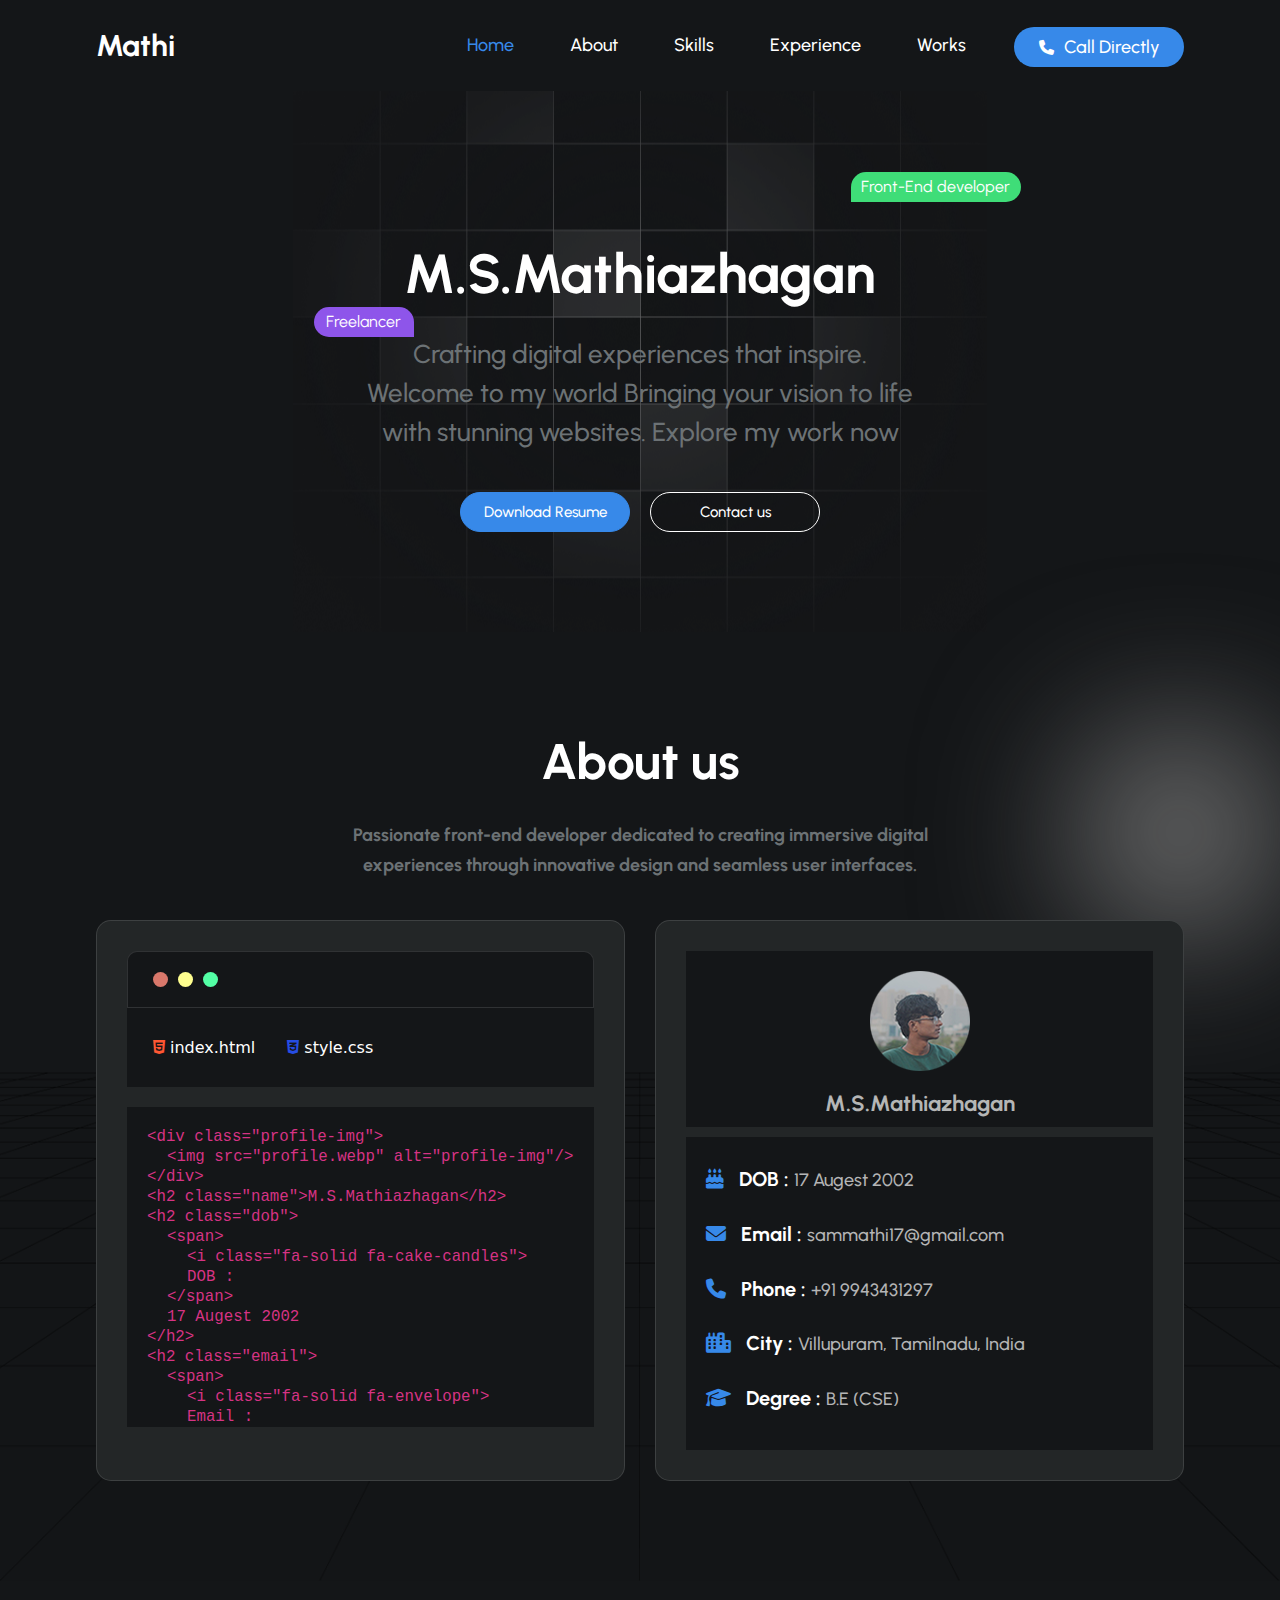
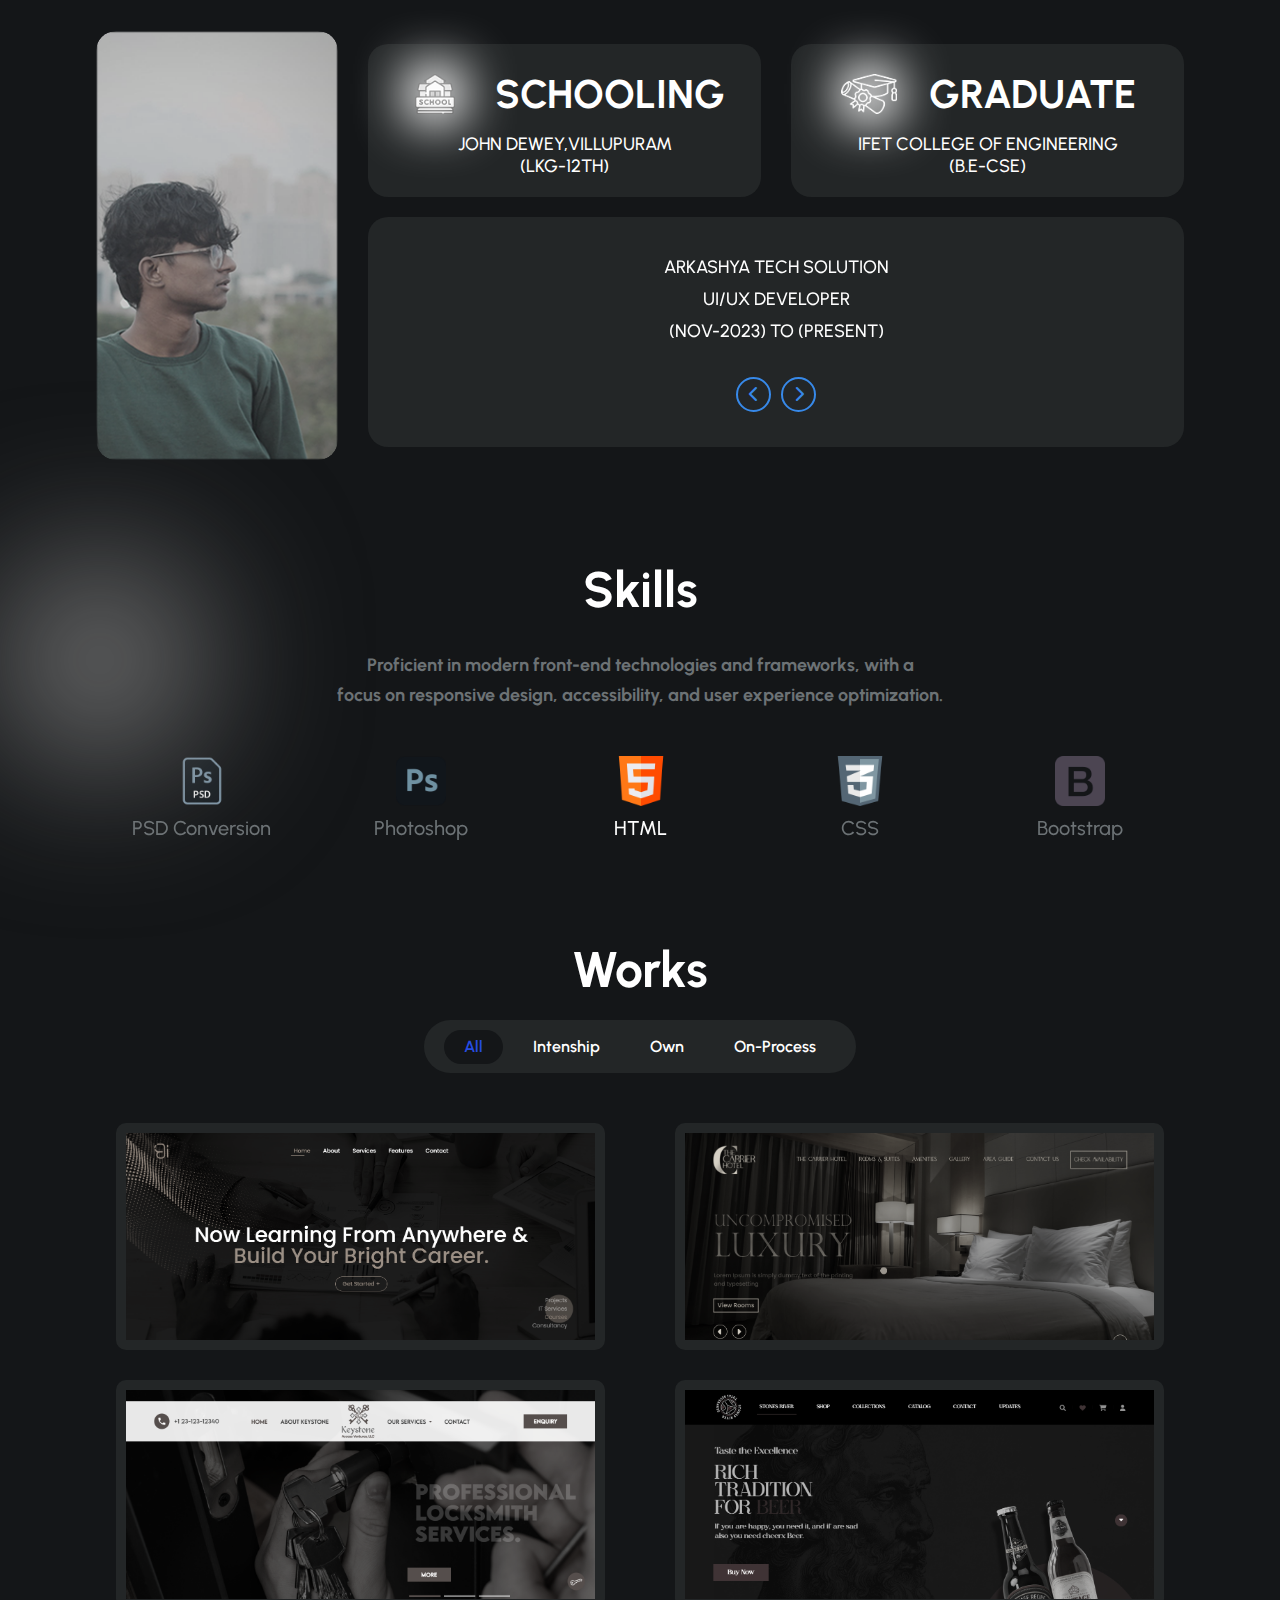
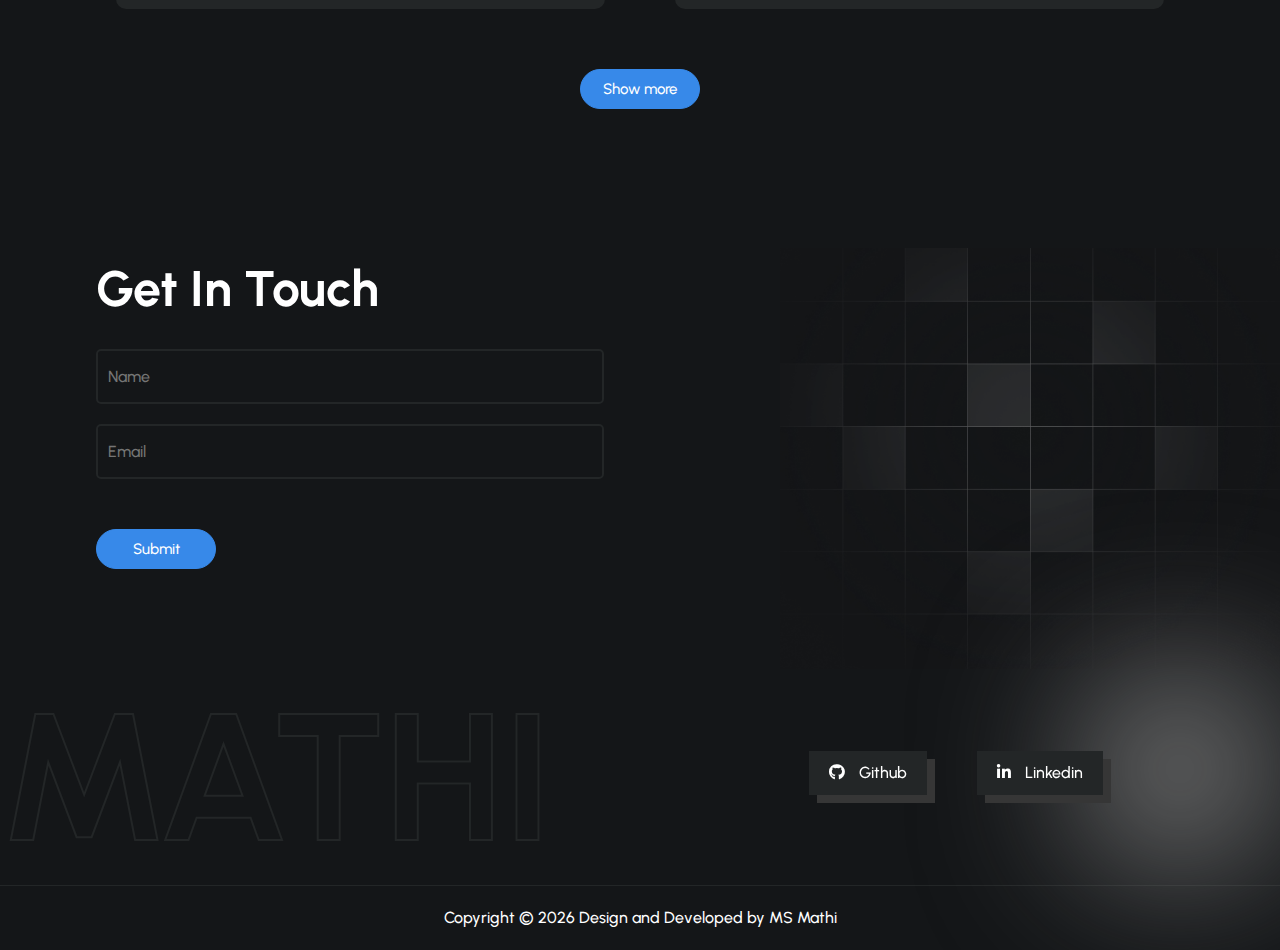
==== index.html @ c1e60511 "updated resume" ====
<!DOCTYPE html>
<html lang="en">
<head>
    <meta charset="UTF-8">
    <meta name="viewport" content="width=device-width, initial-scale=1.0">
    <title>MS Mathi</title>
    <!-- css  -->
    <link rel="stylesheet" href="Assests/style.css">
    <!-- bootstrap  -->
    <link rel="stylesheet" href="Assests/bootstrap-M/css/bootstrap.min.css">
    <!-- --Owl  -->
    <link rel="stylesheet" href="Assests/OwlCarousel-M/dist/css/owl.carousel.min.css">
    <link rel="stylesheet" href="Assests/OwlCarousel-M/dist/css/owl.theme.default.min.css">
    <!-- -- Fontawesome  -->
    <link rel="stylesheet" href="Assests/fontawesome-M/css/all.min.css">
    <!-- --Aos  -->
    <link rel="stylesheet" href="Assests/aos-M/dist/aos.css">
    <!-- -- Faviicon --  -->
    <link rel="apple-touch-icon" sizes="57x57" href="Assests/Icons-M/apple-icon-57x57.png">
    <link rel="apple-touch-icon" sizes="60x60" href="Assests/Icons-M/apple-icon-60x60.png">
    <link rel="apple-touch-icon" sizes="72x72" href="Assests/Icons-M/apple-icon-72x72.png">
    <link rel="apple-touch-icon" sizes="76x76" href="Assests/Icons-M/apple-icon-76x76.png">
    <link rel="apple-touch-icon" sizes="114x114" href="Assests/Icons-M/apple-icon-114x114.png">
    <link rel="apple-touch-icon" sizes="120x120" href="Assests/Icons-M/apple-icon-120x120.png">
    <link rel="apple-touch-icon" sizes="144x144" href="Assests/Icons-M/apple-icon-144x144.png">
    <link rel="apple-touch-icon" sizes="152x152" href="Assests/Icons-M/apple-icon-152x152.png">
    <link rel="apple-touch-icon" sizes="180x180" href="Assests/Icons-M/apple-icon-180x180.png">
    <link rel="icon" type="image/png" sizes="192x192"  href="Assests/Icons-M/android-icon-192x192.png">
    <link rel="icon" type="image/png" sizes="32x32" href="Assests/Icons-M/favicon-32x32.png">
    <link rel="icon" type="image/png" sizes="96x96" href="Assests/Icons-M/favicon-96x96.png">
    <link rel="icon" type="image/png" sizes="16x16" href="Assests/Icons-M/favicon-16x16.png">
    <link rel="manifest" href="Assests/Icons-M/manifest.json">
    <meta name="msapplication-TileColor" content="#ffffff">
    <meta name="msapplication-TileImage" content="Assests/Icons-M/ms-icon-144x144.png">
    <meta name="theme-color" content="#ffffff"> 
</head>
<body>
    <div id="preloader">
        <img src="Assests/Images-M/preloader.png" alt="">
    </div>

    <header>
        <nav class="navbar navbar-expand-lg bg-body-tertiary">
            <div class="container-fluid">
              <a class="navbar-brand" href="index.html" title="logo">
                Mathi
              </a>
              <button class="navbar-toggler" type="button" data-bs-toggle="collapse" data-bs-target="#navbarSupportedContent" aria-controls="navbarSupportedContent" aria-expanded="false" aria-label="Toggle navigation">
                <span class="navbar-toggler-icon">
                    <i class="fa-solid fa-bars-staggered"></i>
                </span>
              </button>
              <div class="collapse navbar-collapse" id="navbarSupportedContent">
                <ul class="navbar-nav ">
                  <li class="nav-item">
                    <a class="nav-link act active" href="#" title="Home">Home</a>
                  </li>
                  <li class="nav-item">
                    <a class="nav-link act" href="#coding" title="About">About</a>
                  </li>
                  <li class="nav-item">
                    <a class="nav-link act" href="#skills" title="Skills">Skills</a>
                  </li>
                  <li class="nav-item">
                    <a class="nav-link act" href="#experience" title="Experience">Experience</a>
                  </li>
                  <li class="nav-item">
                    <a class="nav-link act" href="#project" title="Projects">Works</a>
                  </li>
                  <li class="nav-item contact">
                    <a class="nav-link" href="tel:+91 9943431297" title="contact"><i class="fa-solid fa-phone"></i>Call Directly</a>
                  </li>
                </ul>
              </div>
            </div>
          </nav>
    </header>

    <main>
        <section id="hero">
            <div class="hero-content">
                <div class="float-one">
                    <p>Freelancer</p>
                </div>
                <div class="float-two" >
                    <p>Front-End developer</p>
                </div>
                <h2 >
                    M.S.Mathiazhagan
                    
                </h2>
                <p class="heropara">
                    Crafting digital experiences that inspire. <br>
                    Welcome to my world 
                    Bringing your vision to life <br> with stunning websites. Explore my work now
                </p>
                <div class="button">
                    <a href="Assests/pdf/M.S.Mathiazhagan.pdf" title="resume" class="hero-one">
                        <span>Download Resume</span>
                    </a>
                    <a href="mailto:sammathi17@gmail.com" title="Contact" class="hero-two">
                        <span>Contact us</span>
                    </a>
                </div>
            </div>
        </section>

        <section id="coding">
            <div class="blur"></div>
            <div class="coding-back">
                <img src="Assests/Images-M/as-back.png" alt="background">
            </div>
            <div class="coding-content">
                    <h2>
                        About us
                    </h2>
                    <p>
                        Passionate front-end developer dedicated to creating immersive digital <br>
                        experiences through innovative design and seamless user interfaces.
                    </p>
                    <div class="coding-boxes-one row ">
                        <div class="coding-left col"  
                         >
                            <div class="bb-1">
                                <div class="bb-box bb-red"></div>
                                <div class="bb-box bb-yellow"></div>
                                <div class="bb-box bb-green"></div>
                            </div>
                            <div class="bb-2">
                                <div class="nav nav-tabs" id="nav-tab" role="tablist">
                                    <a href="javascript:void(0)" class="nav-link active" id="nav-home-tab" data-bs-toggle="tab" data-bs-target="#nav-home" type="button" role="tab" aria-controls="nav-home" aria-selected="true" title="index"><i class="fa-brands fa-html5"></i>index.html</a>
                                    <a href="javascript:void(0)" class="nav-link" id="nav-profile-tab" data-bs-toggle="tab" data-bs-target="#nav-profile" type="button" role="tab" aria-controls="nav-profile" aria-selected="false"><i class="fa-brands fa-css3-alt" title="style"></i>style.css</a>
                                </div>
                            </div>
                            <div class="tab-content" id="nav-tabContent">
                                <div class="tab-pane fade show active" id="nav-home" role="tabpanel" aria-labelledby="nav-home-tab" tabindex="0">
                                    <p>
                                        <code>&ltdiv class="profile-img"&gt</code>
                                        <code> &ltimg src="profile.webp" alt="profile-img"/&gt</code>
                                        <code>&lt/div&gt</code>
                                        <code>&lth2 class="name"&gtM.S.Mathiazhagan&lt/h2&gt</code>   
                                        <code>&lth2 class="dob"&gt</code>
                                        <code>&ltspan&gt</code> 
                                        <code>&lti class="fa-solid fa-cake-candles"&gt </code>
                                        <code>DOB :</code>
                                        <code>&lt/span&gt</code>
                                        <code>17 Augest 2002</code>   
                                        <code>&lt/h2&gt</code>   
                                        <code>&lth2 class="email"&gt</code>
                                        <code>&ltspan&gt</code> 
                                        <code>&lti class="fa-solid fa-envelope"&gt </code>
                                        <code>Email :</code>
                                        <code>&lt/span&gt</code>
                                        <code>&lta href="mailto:sammathi17@gmail.com"&gt</code>
                                        <code>sammathi17@gmail.com</code>
                                        <code>&lt/a&gt</code>   
                                        <code>&lt/h2&gt</code>
                                        <code>&lth2 class="phone"&gt</code>
                                        <code>&ltspan&gt</code> 
                                        <code>&lti class="fa-solid fa-phone"&gt </code>
                                        <code>Phone :</code>
                                        <code>&lt/span&gt</code>
                                        <code>&lta href="tel:+91 9943431297"&gt</code>
                                        <code>+91 9943431297</code>
                                        <code>&lt/a&gt</code>   
                                        <code>&lt/h2&gt</code>
                                        <code>&lth2 class="city"&gt</code>
                                        <code>&ltspan&gt</code> 
                                        <code>&lti class="fa-solid fa-city"&gt </code>
                                        <code>City :</code>
                                        <code>&lt/span&gt</code>
                                        <code>Villupuram, Tamilnadu, India</code>   
                                        <code>&lt/h2&gt</code> 
                                         <code>&lth2 class="degree"&gt</code>
                                        <code>&ltspan&gt</code> 
                                        <code>&lti class="fa-solid fa-graduation-cap"&gt </code>
                                        <code>Degree :</code>
                                        <code>&lt/span&gt</code>
                                        <code>B.E (CSE)</code>   
                                        <code>&lt/h2&gt</code> 
                                    </p>
                                </div>
                                <div class="tab-pane fade" id="nav-profile" role="tabpanel" aria-labelledby="nav-profile-tab" tabindex="0">
                                    <code>.profile-img{ </code>
                                    <code>background-color: #141618; </code>
                                    <code>padding: 20px 0px;</code>
                                    <code>}</code>
                                    <code>.name{</code>
                                    <code>background-color: #141618;</code>
                                    <code>font-size: 22px;</code>
                                    <code>padding: 10px 0px;</code>
                                    <code>}</code>
                                    <code>.dob{</code>
                                    <code>background-color: #141618;</code>
                                    <code>font-size: 18px;</code>
                                    <code>padding: 10px 0px;</code>
                                    <code>text-align: left;</code>
                                    <code>font-family:u-medium;</code>
                                    <code>}</code>
                                    <code>.email{</code>
                                    <code>background-color: #141618;</code>
                                    <code>font-size: 18px;</code>
                                    <code>padding: 10px 0px;</code>
                                    <code>text-align: left;</code>
                                    <code>font-family:u-medium;</code>
                                    <code>}</code>
                                    <code>.phone{</code>
                                    <code>background-color: #141618;</code>
                                    <code>font-size: 18px;</code>
                                    <code>padding: 10px 0px;</code>
                                    <code>text-align: left;</code>
                                    <code>font-family:u-medium;</code>
                                    <code>}</code>
                                    <code>.city{</code>
                                    <code>background-color: #141618;</code>
                                    <code>font-size: 18px;</code>
                                    <code>padding: 10px 0px;</code>
                                    <code>text-align: left;</code>
                                    <code>font-family:u-medium;</code>
                                    <code>}</code>
                                    <code>.degree{</code>
                                    <code>background-color: #141618;</code>
                                    <code>font-size: 18px;</code>
                                    <code>padding: 10px 0px;</code>
                                    <code>text-align: left;</code>
                                    <code>font-family:u-medium;</code>
                                    <code>}</code>
                                    <code>h2{</code>
                                    <code>margin-bottom: 10px;</code>
                                    <code>color: #ffffffaf;</code>
                                    <code>}</code>
                                    <code>a{</code>
                                    <code>text-decoration: none;</code>
                                    <code>color: #ffffffaf;</code>
                                    <code>}</code>
                                    <code>h2 span{</code>
                                    <code>padding-left: 20px;</code>
                                    <code>padding-right: 5px;</code>
                                    <code>font-size: 20px;</code>
                                    <code>font-family: 'U-bold';</code>
                                    <code>color: #ffffff;</code>
                                    <code>}</code>
                                    <code>h2 span i{</code>
                                    <code>color:#3789e9;</code>
                                    <code>padding-right:10px;</code>
                                    <code>}</code>
                                </div>
                              </div>
                        </div>
                        <div class="coding-right col">
                            <div class="profile-img">
                                <img src="Assests/Images-M/profile.png" alt="profile">
                            </div>
                            <h2 class="name">M.S.Mathiazhagan</h2>
                            <div class="details">
                                <h2 class="dob"><span><i class="fa-solid fa-cake-candles"></i> DOB <span class="semi" style="padding: 0px;">:</span></span>17 Augest 2002</h2>
                                <h2 class="email"><span> <i class="fa-solid fa-envelope"></i> Email <span class="semi" style="padding: 0px;">:</span></span><a href="mailto:sammathi17@gmail.com" title="mail">sammathi17@gmail.com</a></h2>
                                <h2 class="phone"><span><i class="fa-solid fa-phone"></i> Phone <span class="semi" style="padding: 0px;">:</span></span><a href="tel:+91 9943431297" title="phone">+91 9943431297</a></h2>
                                <h2 class="city"><span> <i class="fa-solid fa-city"></i>  City <span class="semi" style="padding: 0px;">:</span></span>Villupuram, Tamilnadu, India</h2>
                                <h2 class="degree"><span> <i class="fa-solid fa-graduation-cap"></i> Degree <span class="semi" style="padding: 0px;">:</span></span>B.E (CSE)</h2>
                            </div>                            
                        </div>
                    </div>
            </div>
        </section>
        
        <section id="experience">
            <div class="experience-content">
                <div class="boxesone " style="gap: 30px;display: flex;align-items: center;">
                    <div class="boxone ">
                        <div class="boxone-img">
                            <img src="Assests/Images-M/back-profile.png" alt="profile">
                        </div>
                    </div>
                    <div class="boxtwo col-9">
                        <div class="row gx-0 " style="gap: 30px;">
                            <div class="col boxtwo-one">
                                <div class="title">
                                    <div class="title-img">
                                        <img src="Assests/Images-M/school.png" alt="school">
                                        <div class="back"></div>
                                    </div>
                                    <p>Schooling</p>
                                </div>
                                <h2>John Dewey,Villupuram <br>(LKG-12th)</h2>
                            </div>
                            <div class="col boxtwo-one">
                                <div class="title">
                                    <div class="title-img">
                                        <img src="Assests/Images-M/graduate.png" alt="graduate">
                                        <div class="back"></div>
                                    </div>
                                    <p>Graduate</p>
                                </div>
                                <h2>IFET College of Engineering<br>(B.E-CSE)</h2>
                            </div>
                        </div>
                        <div class="experienceone">
                            <div class="owl-carousel owl-theme owl-experience">
                                <div class="item">
                                    <h4 >Arkashya Tech Solution</h4>
                                    <h5>UI/UX Developer</h5>
                                    <h6>(Nov-2023) to (Present)</h6>
                                </div>
                                <div class="item">
                                    <h4 >Cloud Logic,Puducherry</h4>
                                    <h5>Trainee</h5>
                                    <h6>(July-2023) to (September-2023)</h6>
                                </div>
                            </div>
                        </div>
                    </div>
                </div>
            </div>
        </section>

        <section id="skills">
            <div class="blur"></div>
            <div class="skills-content">
                <h2>Skills</h2>
                <p>
                    Proficient in modern front-end technologies and frameworks, with a <br>
                    focus on responsive design, accessibility, and user experience optimization.
                </p>
                <div class="owl-carousel owl-theme skill-owl">
                    <div class="item">
                        <div class="item-box">
                            <div class="skill-img">
                                <img src="Assests/Images-M/skill-1.png" alt="skill">
                            </div>
                            <h3>HTML</h3>
                        </div>
                    </div> 
                    <div class="item">
                        <div class="item-box">
                            <div class="skill-img">
                                <img src="Assests/Images-M/skill-2.png" alt="skill">
                            </div>
                            <h3>CSS</h3>
                        </div>
                    </div> 
                    <div class="item">
                        <div class="item-box">
                            <div class="skill-img">
                                <img src="Assests/Images-M/skill-3.png" alt="skill">
                            </div>
                            <h3>Bootstrap</h3>
                        </div>
                    </div> 
                    <div class="item">
                        <div class="item-box">
                            <div class="skill-img">
                                <img src="Assests/Images-M/skill-4.png" alt="skill">
                            </div>
                            <h3>Javascript</h3>
                        </div>
                    </div> 
                    <div class="item">
                        <div class="item-box">
                            <div class="skill-img react">
                                <img src="Assests/Images-M/skill-5.png" alt="skill">
                            </div>
                            <h3>React</h3>
                        </div>
                    </div>
                    <div class="item">
                        <div class="item-box">
                            <div class="skill-img">
                                <img src="Assests/Images-M/skill-6.png" alt="skill">
                            </div>
                            <h3>Responsive design</h3>
                        </div>
                    </div>
                    <div class="item">
                        <div class="item-box">
                            <div class="skill-img">
                                <img src="Assests/Images-M/skill-7.png" alt="skill">
                            </div>
                            <h3>PSD Conversion</h3>
                        </div>
                    </div>
                    <div class="item">
                        <div class="item-box">
                            <div class="skill-img">
                                <img src="Assests/Images-M/skill-8.png" alt="skill">
                            </div>
                            <h3>Photoshop</h3>
                        </div>
                    </div>
                </div>
            </div>
        </section>

        <section id="project">
            <div class="project-content">
                <h2>Works</h2>
                <ul class="nav nav-tabs" id="myTab" role="tablist">
                    <li class="nav-item" role="presentation">
                      <button class="nav-link active" id="all-tab" data-bs-toggle="tab" data-bs-target="#all-tab-pane" type="button" role="tab" aria-controls="all-tab-pane" aria-selected="true">all</button>
                    </li>
                    <li class="nav-item" role="presentation">
                      <button class="nav-link" id="intenship-tab" data-bs-toggle="tab" data-bs-target="#intenship-tab-pane" type="button" role="tab" aria-controls="intenship-tab-pane" aria-selected="false">intenship</button>
                    </li>
                    <li class="nav-item" role="presentation">
                      <button class="nav-link" id="own-tab" data-bs-toggle="tab" data-bs-target="#own-tab-pane" type="button" role="tab" aria-controls="own-tab-pane" aria-selected="false">Own</button>
                    </li>
                    <li class="nav-item" role="presentation">
                      <button class="nav-link" id="process-tab" data-bs-toggle="tab" data-bs-target="#process-tab-pane" type="button" role="tab" aria-controls="process-tab-pane" aria-selected="false">On-process</button>
                    </li>
                  </ul>
                  <div class="tab-content" id="myTabContent">
                    <div class="tab-pane fade show active" id="all-tab-pane" role="tabpanel" aria-labelledby="all-tab" tabindex="0">
                        <div class="boxes">
                            
                            <div class="box">
                                <div class="box-img">
                                    <img src="Assests/Images-M/work-3.png" alt="work">
                                </div>
                                <div class="link">
                                    <a href="javascript:void" title="link">
                                        <i class="fa-solid fa-link"></i>
                                    </a>
                                    <a href="javascript:void" title="plus">
                                        <i class="fa-solid fa-plus"></i>
                                    </a>
                                    
                                </div>
                            </div>
                            <div class="box">
                                <div class="box-img">
                                    <img src="Assests/Images-M/work-12.png" alt="work">
                                </div>
                                <div class="link">
                                    <a href="javascript:void" title="link">
                                        <i class="fa-solid fa-link"></i>
                                    </a>
                                    <a href="javascript:void" title="plus">
                                        <i class="fa-solid fa-plus"></i>
                                    </a>
                                    
                                </div>
                            </div>
                            <div class="box">
                                <div class="box-img">
                                    <img src="Assests/Images-M/work-13.png" alt="work">
                                </div>
                                <div class="link">
                                    <a href="javascript:void" title="link">
                                        <i class="fa-solid fa-link"></i>
                                    </a>
                                    <a href="javascript:void" title="plus">
                                        <i class="fa-solid fa-plus"></i>
                                    </a>
                                    
                                </div>
                            </div>
                            <div class="box">
                                <div class="box-img">
                                    <img src="Assests/Images-M/work-14.png" alt="work">
                                </div>
                                <div class="link">
                                    <a href="javascript:void" title="link">
                                        <i class="fa-solid fa-link"></i>
                                    </a>
                                    <a href="javascript:void" title="plus">
                                        <i class="fa-solid fa-plus"></i>
                                    </a>
                                    
                                </div>
                            </div>
                           
                            
                            
                        </div>
                        <span id="dots"></span><span id="more">
                        <div class="boxes">
                            <div class="box">
                                <div class="box-img">
                                    <img src="Assests/Images-M/work-15.png" alt="work">
                                </div>
                                <div class="link">
                                    <a href="javascript:void" title="link">
                                        <i class="fa-solid fa-link"></i>
                                    </a>
                                    <a href="javascript:void" title="plus">
                                        <i class="fa-solid fa-plus"></i>
                                    </a>
                                    
                                </div>
                            </div>
                            <div class="box">
                                <div class="box-img">
                                    <img src="Assests/Images-M/work-16.png" alt="work">
                                </div>
                                <div class="link">
                                    <a href="javascript:void" title="link">
                                        <i class="fa-solid fa-link"></i>
                                    </a>
                                    <a href="javascript:void" title="plus">
                                        <i class="fa-solid fa-plus"></i>
                                    </a>
                                    
                                </div>
                            </div>
                            <div class="box">
                                <div class="box-img">
                                    <img src="Assests/Images-M/work-18.png" alt="work">
                                </div>
                                <div class="link">
                                    <a href="javascript:void" title="link">
                                        <i class="fa-solid fa-link"></i>
                                    </a>
                                    <a href="javascript:void" title="plus">
                                        <i class="fa-solid fa-plus"></i>
                                    </a>
                                    
                                </div>
                            </div>
                            <div class="box">
                                <div class="box-img">
                                    <img src="Assests/Images-M/work-19.png" alt="work">
                                </div>
                                <div class="link">
                                    <a href="javascript:void" title="link">
                                        <i class="fa-solid fa-link"></i>
                                    </a>
                                    <a href="javascript:void" title="plus">
                                        <i class="fa-solid fa-plus"></i>
                                    </a>
                                    
                                </div>
                            </div>
                            <div class="box">
                                <div class="box-img">
                                    <img src="Assests/Images-M/work-20.png" alt="work">
                                </div>
                                <div class="link">
                                    <a href="javascript:void" title="link">
                                        <i class="fa-solid fa-link"></i>
                                    </a>
                                    <a href="javascript:void" title="plus">
                                        <i class="fa-solid fa-plus"></i>
                                    </a>
                                    
                                </div>
                            </div>
                            <div class="box">
                                <div class="box-img">
                                    <img src="Assests/Images-M/work-4.png" alt="work">
                                </div>
                                <div class="link">
                                    <a href="javascript:void" title="link">
                                        <i class="fa-solid fa-link"></i>
                                    </a>
                                    <a href="javascript:void" title="plus">
                                        <i class="fa-solid fa-plus"></i>
                                    </a>
                                    
                                </div>
                            </div>
                            <div class="box">
                                <div class="box-img">
                                    <img src="Assests/Images-M/work-2.png" alt="work">
                                </div>
                                <div class="link">
                                    <a href="javascript:void" title="link">
                                        <i class="fa-solid fa-link"></i>
                                    </a>
                                    <a href="javascript:void" title="plus">
                                        <i class="fa-solid fa-plus"></i>
                                    </a>
                                    
                                </div>
                                <div class="link">
                                    <a href="javascript:void" title="link">
                                        <i class="fa-solid fa-link"></i>
                                    </a>
                                    <a href="javascript:void" title="plus">
                                        <i class="fa-solid fa-plus"></i>
                                    </a>
                                    
                                </div>
                            </div>
                            <div class="box">
                                <div class="box-img">
                                    <img src="Assests/Images-M/work-23.png" alt="work">
                                </div>
                                <div class="link">
                                    <a href="javascript:void" title="link">
                                        <i class="fa-solid fa-link"></i>
                                    </a>
                                    <a href="javascript:void" title="plus">
                                        <i class="fa-solid fa-plus"></i>
                                    </a>
                                    
                                </div>
                            </div>
                            <div class="box">
                                <div class="box-img">
                                    <img src="Assests/Images-M/work-5.png" alt="work">
                                </div>
                                <div class="link">
                                    <a href="javascript:void" title="link">
                                        <i class="fa-solid fa-link"></i>
                                    </a>
                                    <a href="javascript:void" title="plus">
                                        <i class="fa-solid fa-plus"></i>
                                    </a>
                                    
                                </div>
                            </div>
                            <div class="box">
                                <div class="box-img">
                                    <img src="Assests/Images-M/work-7.png" alt="work">
                                </div>
                                <div class="link">
                                    <a href="javascript:void" title="link">
                                        <i class="fa-solid fa-link"></i>
                                    </a>
                                    <a href="javascript:void" title="plus">
                                        <i class="fa-solid fa-plus"></i>
                                    </a>
                                    
                                </div>
                            </div>
                            <div class="box">
                                <div class="box-img">
                                    <img src="Assests/Images-M/work-8.png" alt="work">
                                </div>
                                <div class="link">
                                    <a href="javascript:void" title="link">
                                        <i class="fa-solid fa-link"></i>
                                    </a>
                                    <a href="javascript:void" title="plus">
                                        <i class="fa-solid fa-plus"></i>
                                    </a>
                                    
                                </div>
                            </div>
                            <div class="box">
                                <div class="box-img">
                                    <img src="Assests/Images-M/work-9.png" alt="work">
                                </div>
                                <div class="link">
                                    <a href="javascript:void" title="link">
                                        <i class="fa-solid fa-link"></i>
                                    </a>
                                    <a href="javascript:void" title="plus">
                                        <i class="fa-solid fa-plus"></i>
                                    </a>
                                    
                                </div>
                            </div>
                            <div class="box">
                                <div class="box-img">
                                    <img src="Assests/Images-M/work-10.png" alt="work">
                                </div>
                                <div class="link">
                                    <a href="javascript:void" title="link">
                                        <i class="fa-solid fa-link"></i>
                                    </a>
                                    <a href="javascript:void" title="plus">
                                        <i class="fa-solid fa-plus"></i>
                                    </a>
                                    
                                </div>
                            </div>
                            <div class="box">
                                <div class="box-img">
                                    <img src="Assests/Images-M/work-1.png" alt="work">
                                </div>
                                <div class="link">
                                    <a href="javascript:void" title="link">
                                        <i class="fa-solid fa-link"></i>
                                    </a>
                                    <a href="javascript:void" title="plus">
                                        <i class="fa-solid fa-plus"></i>
                                    </a>
                                    
                                </div>
                            </div>
                            <div class="box">
                                <div class="box-img">
                                    <img src="Assests/Images-M/work-11.png" alt="work">
                                </div>
                                <div class="link">
                                    <a href="javascript:void" title="link">
                                        <i class="fa-solid fa-link"></i>
                                    </a>
                                    <a href="javascript:void" title="plus">
                                        <i class="fa-solid fa-plus"></i>
                                    </a>
                                    
                                </div>
                            </div>
                            <div class="box">
                                <div class="box-img">
                                    <img src="Assests/Images-M/work-6.png" alt="work">
                                </div>
                                <div class="link">
                                    <a href="javascript:void" title="link">
                                        <i class="fa-solid fa-link"></i>
                                    </a>
                                    <a href="javascript:void" title="plus">
                                        <i class="fa-solid fa-plus"></i>
                                    </a>
                                    
                                </div>
                            </div>
                            <div class="box">
                                <div class="box-img">
                                    <img src="Assests/Images-M/work-17.png" alt="work">
                                </div>
                                <div class="link">
                                    <a href="javascript:void" title="link">
                                        <i class="fa-solid fa-link"></i>
                                    </a>
                                    <a href="javascript:void" title="plus">
                                        <i class="fa-solid fa-plus"></i>
                                    </a>
                                    
                                </div>
                            </div>
                            <div class="box">
                                <div class="box-img">
                                    <img src="Assests/Images-M/work-18.png" alt="work">
                                </div>
                                <div class="link">
                                    <a href="javascript:void" title="link">
                                        <i class="fa-solid fa-link"></i>
                                    </a>
                                    <a href="javascript:void" title="plus">
                                        <i class="fa-solid fa-plus"></i>
                                    </a>
                                    
                                </div>
                            </div>
                            <div class="box">
                                <div class="box-img">
                                    <img src="Assests/Images-M/work-19.png" alt="work">
                                </div>
                                <div class="link">
                                    <a href="javascript:void" title="link">
                                        <i class="fa-solid fa-link"></i>
                                    </a>
                                    <a href="javascript:void" title="plus">
                                        <i class="fa-solid fa-plus"></i>
                                    </a>
                                    
                                </div>
                            </div>
                            <div class="box">
                                <div class="box-img">
                                    <img src="Assests/Images-M/work-20.png" alt="work">
                                </div>
                                <div class="link">
                                    <a href="javascript:void" title="link">
                                        <i class="fa-solid fa-link"></i>
                                    </a>
                                    <a href="javascript:void" title="plus">
                                        <i class="fa-solid fa-plus"></i>
                                    </a>
                                    
                                </div>
                            </div>
                            <div class="box">
                                <div class="box-img">
                                    <img src="Assests/Images-M/work-21.png" alt="work">
                                </div>
                                <div class="link">
                                    <a href="javascript:void" title="link">
                                        <i class="fa-solid fa-link"></i>
                                    </a>
                                    <a href="javascript:void" title="plus">
                                        <i class="fa-solid fa-plus"></i>
                                    </a>
                                    
                                </div>
                            </div>
                            <div class="box">
                                <div class="box-img">
                                    <img src="Assests/Images-M/work-22.png" alt="work">
                                </div>
                                <div class="link">
                                    <a href="javascript:void" title="link">
                                        <i class="fa-solid fa-link"></i>
                                    </a>
                                    <a href="javascript:void" title="plus">
                                        <i class="fa-solid fa-plus"></i>
                                    </a>
                                    
                                </div>
                            </div>
                        </div>
                        </span>
                        
                        <a href="javascript:void(0)" title="Show-more" onclick="myFunction()" id="myBtn">
                            <span>Show more</span>
                        </a> 
                    </div>
                    <div class="tab-pane fade" id="intenship-tab-pane" role="tabpanel" aria-labelledby="intenship-tab" tabindex="0">
                        <div class="boxes">
                            
                            <div class="box">
                                <div class="box-img">
                                    <img src="Assests/Images-M/work-7.png" alt="work">
                                </div>
                                <div class="link">
                                    <a href="javascript:void" title="link">
                                        <i class="fa-solid fa-link"></i>
                                    </a>
                                    <a href="javascript:void" title="plus">
                                        <i class="fa-solid fa-plus"></i>
                                    </a>
                                    
                                </div>
                            </div>
                            <div class="box">
                                <div class="box-img">
                                    <img src="Assests/Images-M/work-8.png" alt="work">
                                </div>
                                <div class="link">
                                    <a href="javascript:void" title="link">
                                        <i class="fa-solid fa-link"></i>
                                    </a>
                                    <a href="javascript:void" title="plus">
                                        <i class="fa-solid fa-plus"></i>
                                    </a>
                                    
                                </div>
                            </div>
                            <div class="box">
                                <div class="box-img">
                                    <img src="Assests/Images-M/work-10.png" alt="work">
                                </div>
                                <div class="link">
                                    <a href="javascript:void" title="link">
                                        <i class="fa-solid fa-link"></i>
                                    </a>
                                    <a href="javascript:void" title="plus">
                                        <i class="fa-solid fa-plus"></i>
                                    </a>
                                    
                                </div>
                            </div>          
                            <div class="box">
                                <div class="box-img">
                                    <img src="Assests/Images-M/work-11.png" alt="work">
                                </div>
                                <div class="link">
                                    <a href="javascript:void" title="link">
                                        <i class="fa-solid fa-link"></i>
                                    </a>
                                    <a href="javascript:void" title="plus">
                                        <i class="fa-solid fa-plus"></i>
                                    </a>
                                    
                                </div>
                            </div>
                            <div class="box">
                                <div class="box-img">
                                    <img src="Assests/Images-M/work-12.png" alt="work">
                                </div>
                                <div class="link">
                                    <a href="javascript:void" title="link">
                                        <i class="fa-solid fa-link"></i>
                                    </a>
                                    <a href="javascript:void" title="plus">
                                        <i class="fa-solid fa-plus"></i>
                                    </a>
                                    
                                </div>
                            </div>
                            <div class="box">
                                <div class="box-img">
                                    <img src="Assests/Images-M/work-13.png" alt="work">
                                </div>
                                <div class="link">
                                    <a href="javascript:void" title="link">
                                        <i class="fa-solid fa-link"></i>
                                    </a>
                                    <a href="javascript:void" title="plus">
                                        <i class="fa-solid fa-plus"></i>
                                    </a>
                                    
                                </div>
                            </div>
                            <div class="box">
                                <div class="box-img">
                                    <img src="Assests/Images-M/work-14.png" alt="work">
                                </div>
                                <div class="link">
                                    <a href="javascript:void" title="link">
                                        <i class="fa-solid fa-link"></i>
                                    </a>
                                    <a href="javascript:void" title="plus">
                                        <i class="fa-solid fa-plus"></i>
                                    </a>
                                    
                                </div>
                            </div>
                            <div class="box">
                                <div class="box-img">
                                    <img src="Assests/Images-M/work-15.png" alt="work">
                                </div>
                                <div class="link">
                                    <a href="javascript:void" title="link">
                                        <i class="fa-solid fa-link"></i>
                                    </a>
                                    <a href="javascript:void" title="plus">
                                        <i class="fa-solid fa-plus"></i>
                                    </a>
                                    
                                </div>
                            </div>
                            <div class="box">
                                <div class="box-img">
                                    <img src="Assests/Images-M/work-16.png" alt="work">
                                </div>
                                <div class="link">
                                    <a href="javascript:void" title="link">
                                        <i class="fa-solid fa-link"></i>
                                    </a>
                                    <a href="javascript:void" title="plus">
                                        <i class="fa-solid fa-plus"></i>
                                    </a>
                                    
                                </div>
                            </div>
                            <div class="box">
                                <div class="box-img">
                                    <img src="Assests/Images-M/work-17.png" alt="work">
                                </div>
                                <div class="link">
                                    <a href="javascript:void" title="link">
                                        <i class="fa-solid fa-link"></i>
                                    </a>
                                    <a href="javascript:void" title="plus">
                                        <i class="fa-solid fa-plus"></i>
                                    </a>
                                    
                                </div>
                            </div>
                            
                            
                            
                        </div>
                    </div>
                    <div class="tab-pane fade" id="own-tab-pane" role="tabpanel" aria-labelledby="own-tab" tabindex="0">
                        <div class="boxes">
                            <div class="box">
                                <div class="box-img">
                                    <img src="Assests/Images-M/work-2.png" alt="work">
                                </div>
                                <div class="link">
                                    <a href="javascript:void" title="link">
                                        <i class="fa-solid fa-link"></i>
                                    </a>
                                    <a href="javascript:void" title="plus">
                                        <i class="fa-solid fa-plus"></i>
                                    </a>
                                    
                                </div>
                                <div class="link">
                                    <a href="javascript:void" title="link">
                                        <i class="fa-solid fa-link"></i>
                                    </a>
                                    <a href="javascript:void" title="plus">
                                        <i class="fa-solid fa-plus"></i>
                                    </a>
                                    
                                </div>
                            </div>
                            <div class="box">
                                <div class="box-img">
                                    <img src="Assests/Images-M/work-23.png" alt="work">
                                </div>
                                <div class="link">
                                    <a href="javascript:void" title="link">
                                        <i class="fa-solid fa-link"></i>
                                    </a>
                                    <a href="javascript:void" title="plus">
                                        <i class="fa-solid fa-plus"></i>
                                    </a>
                                    
                                </div>
                            </div>
                            <div class="box">
                                <div class="box-img">
                                    <img src="Assests/Images-M/work-3.png" alt="work">
                                </div>
                                <div class="link">
                                    <a href="javascript:void" title="link">
                                        <i class="fa-solid fa-link"></i>
                                    </a>
                                    <a href="javascript:void" title="plus">
                                        <i class="fa-solid fa-plus"></i>
                                    </a>
                                    
                                </div>
                            </div>
                            <div class="box">
                                <div class="box-img">
                                    <img src="Assests/Images-M/work-4.png" alt="work">
                                </div>
                                <div class="link">
                                    <a href="javascript:void" title="link">
                                        <i class="fa-solid fa-link"></i>
                                    </a>
                                    <a href="javascript:void" title="plus">
                                        <i class="fa-solid fa-plus"></i>
                                    </a>
                                    
                                </div>
                            </div>
                            <div class="box">
                                <div class="box-img">
                                    <img src="Assests/Images-M/work-5.png" alt="work">
                                </div>
                                <div class="link">
                                    <a href="javascript:void" title="link">
                                        <i class="fa-solid fa-link"></i>
                                    </a>
                                    <a href="javascript:void" title="plus">
                                        <i class="fa-solid fa-plus"></i>
                                    </a>
                                    
                                </div>
                            </div>
                           
                            <div class="box">
                                <div class="box-img">
                                    <img src="Assests/Images-M/work-9.png" alt="work">
                                </div>
                                <div class="link">
                                    <a href="javascript:void" title="link">
                                        <i class="fa-solid fa-link"></i>
                                    </a>
                                    <a href="javascript:void" title="plus">
                                        <i class="fa-solid fa-plus"></i>
                                    </a>
                                    
                                </div>
                            </div>
                         
                            <div class="box">
                                <div class="box-img">
                                    <img src="Assests/Images-M/work-1.png" alt="work">
                                </div>
                                <div class="link">
                                    <a href="javascript:void" title="link">
                                        <i class="fa-solid fa-link"></i>
                                    </a>
                                    <a href="javascript:void" title="plus">
                                        <i class="fa-solid fa-plus"></i>
                                    </a>
                                    
                                </div>
                            </div>
                           
                            <div class="box">
                                <div class="box-img">
                                    <img src="Assests/Images-M/work-6.png" alt="work">
                                </div>
                                <div class="link">
                                    <a href="javascript:void" title="link">
                                        <i class="fa-solid fa-link"></i>
                                    </a>
                                    <a href="javascript:void" title="plus">
                                        <i class="fa-solid fa-plus"></i>
                                    </a>
                                    
                                </div>
                            </div>
                           
                            <div class="box">
                                <div class="box-img">
                                    <img src="Assests/Images-M/work-18.png" alt="work">
                                </div>
                                <div class="link">
                                    <a href="javascript:void" title="link">
                                        <i class="fa-solid fa-link"></i>
                                    </a>
                                    <a href="javascript:void" title="plus">
                                        <i class="fa-solid fa-plus"></i>
                                    </a>
                                    
                                </div>
                            </div>
                            <div class="box">
                                <div class="box-img">
                                    <img src="Assests/Images-M/work-19.png" alt="work">
                                </div>
                                <div class="link">
                                    <a href="javascript:void" title="link">
                                        <i class="fa-solid fa-link"></i>
                                    </a>
                                    <a href="javascript:void" title="plus">
                                        <i class="fa-solid fa-plus"></i>
                                    </a>
                                    
                                </div>
                            </div>
                            <div class="box">
                                <div class="box-img">
                                    <img src="Assests/Images-M/work-20.png" alt="work">
                                </div>
                                <div class="link">
                                    <a href="javascript:void" title="link">
                                        <i class="fa-solid fa-link"></i>
                                    </a>
                                    <a href="javascript:void" title="plus">
                                        <i class="fa-solid fa-plus"></i>
                                    </a>
                                    
                                </div>
                            </div>
                            <div class="box">
                                <div class="box-img">
                                    <img src="Assests/Images-M/work-21.png" alt="work">
                                </div>
                                <div class="link">
                                    <a href="javascript:void" title="link">
                                        <i class="fa-solid fa-link"></i>
                                    </a>
                                    <a href="javascript:void" title="plus">
                                        <i class="fa-solid fa-plus"></i>
                                    </a>
                                    
                                </div>
                            </div>
                            <div class="box">
                                <div class="box-img">
                                    <img src="Assests/Images-M/work-22.png" alt="work">
                                </div>
                                <div class="link">
                                    <a href="javascript:void" title="link">
                                        <i class="fa-solid fa-link"></i>
                                    </a>
                                    <a href="javascript:void" title="plus">
                                        <i class="fa-solid fa-plus"></i>
                                    </a>
                                    
                                </div>
                            </div>
                            
                            
                        </div>
                    </div>
                    <div class="tab-pane fade" id="process-tab-pane" role="tabpanel" aria-labelledby="process-tab" tabindex="0">
                        <div class="boxes">
                            <div class="box">
                                <div class="box-img">
                                    <img src="Assests/Images-M/work-4.png" alt="work">
                                </div>
                                <div class="link">
                                    <a href="javascript:void" title="link">
                                        <i class="fa-solid fa-link"></i>
                                    </a>
                                    <a href="javascript:void" title="plus">
                                        <i class="fa-solid fa-plus"></i>
                                    </a>
                                    
                                </div>
                            </div>
                            <div class="box">
                                <div class="box-img">
                                    <img src="Assests/Images-M/work-5.png" alt="work">
                                </div>
                                <div class="link">
                                    <a href="javascript:void" title="link">
                                        <i class="fa-solid fa-link"></i>
                                    </a>
                                    <a href="javascript:void" title="plus">
                                        <i class="fa-solid fa-plus"></i>
                                    </a>
                                    
                                </div>
                            </div>
                            <div class="box">
                                <div class="box-img">
                                    <img src="Assests/Images-M/work-1.png" alt="work">
                                </div>
                                <div class="link">
                                    <a href="javascript:void" title="link">
                                        <i class="fa-solid fa-link"></i>
                                    </a>
                                    <a href="javascript:void" title="plus">
                                        <i class="fa-solid fa-plus"></i>
                                    </a>
                                    
                                </div>
                            </div>
                            <div class="box">
                                <div class="box-img">
                                    <img src="Assests/Images-M/work-6.png" alt="work">
                                </div>
                                <div class="link">
                                    <a href="javascript:void" title="link">
                                        <i class="fa-solid fa-link"></i>
                                    </a>
                                    <a href="javascript:void" title="plus">
                                        <i class="fa-solid fa-plus"></i>
                                    </a>
                                    
                                </div>
                            </div>
                           
                        </div>
                    </div>
                  </div>
            </div>
        </section>

        <section id="footer-bottom">
            <div class="footer-bottom-content">
                <div class="footer-bottom-rightimg">
                    <img src="Assests/Images-M/heroback.png" alt="contact-background">
                </div>
                <div class="row">
                    <div class="col-8 footer-bottom-left">
                        <h2> Get In Touch
                        </h2>
                        <div class="inputs">
                            <input type="text" placeholder="Name" id="name">
                            <input type="email" placeholder="Email" id="email">
                        </div>
                        <p id="status">Submitted</p>
                        <div class="button">
                            <a href="javascript:void(0)" title="Submit" class="hero-one" onclick="submitvalidate()">
                                <span>Submit</span>
                            </a>
                        </div>
                    </div>
                </div>
            </div>
        </section>
    </main>

    <footer>
        <div class="blur"></div>
        <div class="footer-div">
            <h2>MATHI</h2>
            <div class="socialmedia">
                <a href="https://github.com/Mathi-MS" class="github" title="github" target="_blank">
                    <span><i class="fa-brands fa-github"></i> Github</span>
                </a>
                <a href="https://www.linkedin.com/in/mathiazhagan-ms/" class="linkedin" title="linkedin" target="_blank">
                    <span><i class="fa-brands fa-linkedin-in"></i> Linkedin</span>
                </a>
            </div>
        </div>
        <div class="footer-bo">
            <p>Copyright &copy; <span id="year"></span> Design and Developed by <a href="index.html">MS Mathi</a></p>
        </div>
    </footer>

    <div class="cursor">
        <p>Hello</p>
    </div>
    <!-- back to top  -->
    <div class="progress-wrap">
        <svg class="progress-circle svg-content" width="100%" height="100%" viewBox="-1 -1 102 102">
          <path d="M50,1 a49,49 0 0,1 0,98 a49,49 0 0,1 0,-98" />
        </svg>
      </div>
    <!-- Jquery  -->
    <script src="Assests/Jquery-M/jquery.js"></script>
    <!-- ---Vanilla-tilt  -->
    <script src="Assests/Vanilla-tilt/vanilla.js"></script>
    <!-- owl  -->
    <script src="Assests/OwlCarousel-M/dist/js/owl.carousel.js"></script>
    <script src="Assests/OwlCarousel-M/dist/js/owl.carousel.min.js"></script>  
    <!-- bootstrap  -->
    <script src="Assests/bootstrap-M/js/bootstrap.bundle.min.js"></script>
    <script src="Assests/aos-M/dist/aos.js"></script>
    <script>
        AOS.init();
      </script>
    <!-- --active navbar  -->
    <script>
        $(".navbar .nav-item .nav-link.act").on("click", function () {
          $(".navbar").find(".active").removeClass("active");
          $(this).addClass("active");
        });
    </script>
    <!-- --year  -->
    <script>
        const d = new Date();
        let year = d.getFullYear();
        document.getElementById("year").innerHTML = year;
    </script>
    <!-- owl-script  -->
    <script>
        $('.skill-owl').owlCarousel({
            loop:true,
            center: true,
            margin:10,
            nav:false,
            dots:false,
            autoplay:true,
            autoplayTimeout:7000,
            autoplaySpeed:7000,
            responsive:{
                0:{
                    items:1
                },
                600:{
                    items:3
                },
                1000:{
                    items:5
                }
            }
        })
    </script>
    <script>
        $('.owl-feed').owlCarousel({
            loop:true,
            margin:10,
            nav:true,
            dots:false,
            navText: ['<i class="fa fa-angle-left" aria-hidden="true"></i>',
            '<i class="fa fa-angle-right" aria-hidden="true"></i>'],
            responsive:{
                0:{
                    items:1
                },
                600:{
                    items:2
                },
                1000:{
                    items:2
                }
            }
        })
    </script>
    <script>
        let name = document.getElementById("name")
        let email = document.getElementById("email")
        let status = document.getElementById("status")
        function submitvalidate() {
            let emailformat = /^[\w-\.]+@([\w-]+\.)+[\w-]{2,4}$/;
            let nameval =false
            let emailval =false
            if (name.value.length>=4) {
                nameval =true
                name.style.borderColor="green"
            }
            else{
                nameval =false
                name.style.borderColor="red"
                name.value=""
            }
            if(email.value.match(emailformat)){
                emailval =true
                email.style.borderColor="green"
            }
            else{
                emailval =false
                email.style.borderColor="red"
                email.value=""
            }
            if(nameval == true && emailval == true){
                email.value=""
                name.value=""
                name.style.borderColor="#232627"
                email.style.borderColor="#232627"
                
                status.style.visibility="visible"
                setTimeout(function() {
                    status.style.visibility="hidden"
                }, 1000);
            }
            else{

            }
        }
    </script>
    <script>
        $('.owl-experience').owlCarousel({
            loop:true,
            margin:10,
            nav:true,
            navText: ["<i class='fa-solid fa-chevron-left'></i>", "<i class='fa-solid fa-chevron-right'></i>"],
            dots:false,
            responsive:{
                0:{
                    items:1
                },
                600:{
                    items:1
                },
                1000:{
                    items:1
                }
            }
        })
    </script>
      <!-- back to top  -->
    <script>
    (function ($) {
      "use strict";

      $(document).ready(function () {
        "use strict";

        //Scroll back to top

        var progressPath = document.querySelector('.progress-wrap path');
        var pathLength = progressPath.getTotalLength();
        progressPath.style.transition = progressPath.style.WebkitTransition = 'none';
        progressPath.style.strokeDasharray = pathLength + ' ' + pathLength;
        progressPath.style.strokeDashoffset = pathLength;
        progressPath.getBoundingClientRect();
        progressPath.style.transition = progressPath.style.WebkitTransition = 'stroke-dashoffset 10ms linear';
        var updateProgress = function () {
          var scroll = $(window).scrollTop();
          var height = $(document).height() - $(window).height();
          var progress = pathLength - (scroll * pathLength / height);
          progressPath.style.strokeDashoffset = progress;
        }
        updateProgress();
        $(window).scroll(updateProgress);
        var offset = 50;
        var duration = 550;
        jQuery(window).on('scroll', function () {
          if (jQuery(this).scrollTop() > offset) {
            jQuery('.progress-wrap').addClass('active-progress');
          } else {
            jQuery('.progress-wrap').removeClass('active-progress');
          }
        });
        jQuery('.progress-wrap').on('click', function (event) {
          event.preventDefault();
          jQuery('html, body').animate({ scrollTop: 0 }, duration);
          return false;
        })


      });

    })(jQuery);
    </script>
    <!-- Show more  -->
    <script>
        function myFunction() {
          var dots = document.getElementById("dots");
          var moreText = document.getElementById("more");
          var btnText = document.getElementById("myBtn");
        
          if (dots.style.display === "none") {
            dots.style.display = "block";
            btnText.innerHTML = "Show More"; 
            moreText.style.display = "none";
          } else {
            dots.style.display = "none";
            btnText.innerHTML = "Show Less"; 
            moreText.style.display = "block";
          }
        }
    </script>
    <!-- cursor  -->
    <script>
        var cursorr = document.querySelector(".cursor")
            document.addEventListener("mousemove",(e) => {
            let x = e.pageX;
            let y = e.pageY;
            cursorr.style.top = y +"px ";
            cursorr.style.left = x+"px ";
        })
        var heroone = document.querySelector(".hero-one")
            heroone.addEventListener("mouseenter",(ev) => {
            cursorr.style.display="flex"
            cursorr.textContent="Resume"
            ev.target.removeAttribute("title");
        })
        heroone.addEventListener("mouseleave",(ev) => {
            cursorr.style.display="none"
            ev.target.setAttribute("title", "resume");
        })
        var herotwo = document.querySelector(".hero-two")
            herotwo.addEventListener("mouseenter",(ev) => {
            cursorr.style.display="flex"
            cursorr.textContent="Contact"
            ev.target.removeAttribute("title");
        })
        herotwo.addEventListener("mouseleave",(ev) => {
            cursorr.style.display="none"
            ev.target.setAttribute("title", "Contact");
        })
        var linkedin = document.querySelector(".linkedin")
            linkedin.addEventListener("mouseenter",(ev) => {
            cursorr.style.display="flex"
            cursorr.textContent="linkedin"
            ev.target.removeAttribute("title");
        })
        linkedin.addEventListener("mouseleave",(ev) => {
            cursorr.style.display="none"
            ev.target.setAttribute("title", "linkedin");
        })
        var github = document.querySelector(".github")
            github.addEventListener("mouseenter",(ev) => {
            cursorr.style.display="flex"
            cursorr.textContent="github"
            ev.target.removeAttribute("title");
        })
        github.addEventListener("mouseleave",(ev) => {
            cursorr.style.display="none"
            ev.target.setAttribute("title", "github");
        })
        var about = document.querySelector("#coding")
            about.addEventListener("mouseenter",() => {
            cursorr.style.display="flex"
            cursorr.textContent="About"
        })
        about.addEventListener("mouseleave",() => {
            cursorr.style.display="none"
        })
        var skills = document.querySelector("#skills")
            skills.addEventListener("mouseenter",() => {
            cursorr.style.display="flex"
            cursorr.textContent="skills"
        })
        skills.addEventListener("mouseleave",() => {
            cursorr.style.display="none"
        })
        var boxone = document.querySelector(".boxone-img")
            boxone.addEventListener("mouseenter",() => {
            cursorr.style.display="flex"
            cursorr.style.background="#141618"
            cursorr.style.color="#ffffff"
            cursorr.textContent="Profile"
        })
        boxone.addEventListener("mouseleave",() => {
            cursorr.style.display="none"
            cursorr.style.background="#ffffff"
            cursorr.style.color="#141618"
        })
        
    </script>
    <!-- -- preloader--  -->
    <script>
        var preloader = document.getElementById("preloader")
        window.addEventListener("load",function () {
            preloader.style.display = "none"
        })
    </script>
    <!-- mob-hide  -->
    <script>
        $('.navbar-nav>.nav-item>.nav-link').on('click', function () {
          $('.navbar-collapse').collapse('hide');
        });
    </script>
</body>
</html>
---- Assests/style.css ----
* {
    padding: 0px;
    margin: 0px;
    box-sizing: border-box;
}
    body::-webkit-scrollbar {
        width: 10px;
    }
    body::-webkit-scrollbar-track {
        box-shadow: inset 0 0 5px grey; 
        border-radius: 10px;
    }
    body::-webkit-scrollbar-thumb {
        background:#ffffff1f; 
        border-radius: 10px;
    }
@font-face {
    font-family:u-bold;
    src: url('../Assests/Fonts-M/static/Urbanist-Bold.ttf') format("opentype")
}
@font-face {
    font-family:u-semibold;
    src: url('../Assests/Fonts-M/static/Urbanist-SemiBold.ttf') format("opentype")
}
@font-face {
    font-family:u-medium;
    src: url('../Assests/Fonts-M/static/Urbanist-Medium.ttf') format("opentype")
}
@font-face {
    font-family:u-regular;
    src: url('../Assests/Fonts-M/static/Urbanist-Regular.ttf') format("opentype")
}
@font-face {
    font-family:u-light;
    src: url('../Assests/Fonts-M/static/Urbanist-Light.ttf') format("opentype")
}


html {
    scroll-behavior: smooth;
    scroll-padding-top: 100px;
}
::selection{
    background-color: #ffffff;
    color: #264de4;
}

body {
    margin: 0 auto !important;
    max-width: 1680px;
    position: relative;
    background-color: #141618 !important;
    overflow-x: hidden;
}

@media (max-width: 5120px) {
    .container-new-big {
        max-width: 100%;
        padding: 0px 80px;
    }
}

@media (max-width: 2000px) {
    .container-new-big {
        max-width: 100%;
        padding: 0px 80px;
    }
}

@media (max-width: 1800px) {
    .container-new-big {
        max-width: 100%;
        padding: 0px 80px;
    }
}

@media (max-width: 1600px) {
    .container-new-big {
        max-width: 100%;
        padding: 0px 80px;
    }
}

@media (max-width: 1400px) {
    .container-new-big {
        max-width: 100%;
        padding: 0px 80px;
    }
}

@media only screen and (max-width: 1300px) {
    .container-new-big {
        padding: 0 60px;
    }
}

@media only screen and (max-width: 1200px) {
    .container-new-big {
        padding: 0 40px;
    }

    .navbar_baner_section .aries_logo {
        bottom: -280px;
    }

}

@media only screen and (max-width: 560px) {
    .container-new-big {
        padding: 0 20px;
    }
}

@keyframes zoom-in-zoom-out {
    0% {
        transform: scale(1, 1);
    }

    50% {
        transform: scale(1.2, 1.2);
    }

    100% {
        transform: scale(1, 1);
    }
}

header{
    position: sticky;
    top: 0px;
    background-color:#141618;
    z-index: 9999999;
}
header .container-fluid{
    width: 85%;
    margin: 0px auto;
    padding:10px 0px;
}
header .navbar-brand{
    font-size:30px;
    font-family:'u-bold';
    color: white !important;
}
header .collapse{
    justify-content: end;
}
header  .navbar-nav{
    gap: 40px;
    align-items: end;
}
header .nav-link{
    font-size: 18px;
    font-family:u-Medium;
    color: #ffffff;
}
header .act:hover{
    color: #3789e9;
}
header .act.active{
    color: #3789e9;
}
header .contact{
    background-color: #3789e9;
    border-radius: 200px;
    width: 170px;
    display: flex;
    justify-content: center;
    align-items: center;
    border: solid 2px #378ae993;
    transition: 1s;
    height: 40px;
    padding: 0px;
}
header .contact i{
    font-size: 15px;
    padding-right:10px;
}
header .contact:hover{
    background-color:transparent;
    border: solid 2px #ffffff;
    .nav-link{
        color:#ffffff;
    }
}
header .contact .nav-link:focus{
    color:#ffffff !important;
}



#hero{
    background-color: #141618;
    color: #ffffff;
    text-align: center;
    position: relative;
    z-index: 99;
}
#hero .hero-content{
    background: url(../Assests/Images-M/heroback.png);
    padding: 150px 0px 100px 0px;
    background-repeat: no-repeat;
    background-position: center;
    width:85%;
    margin: 0px auto;
    position: relative;
}
#hero .hero-content h2{
    font-size: 55px;
    font-family:'u-bold';
}
#hero .hero-content .heropara{
    font-size: 26px;
    font-family:'u-medium';
    color: #6c7275;
    padding-top: 20px;
}
#hero .hero-content  .button{
    display: flex;
    gap: 20px;
    justify-content: center;
    margin-top: 40px;
}
#hero .hero-content .hero-one{
    width: 170px;
    height: 40px;
    display: flex;
    align-items: center;
    justify-content: center;
    background-color: #3789e9;
    border-radius: 200px;
    text-decoration: none;
    color: #ffffff;
    font-family: 'u-medium';
    font-size: 15px;
    border: solid 1px #3789e9;
    transition: 1s;
}
#hero .hero-content .hero-one:hover{
    color: #3789e9;
    background-color:transparent;
}
#hero .hero-content .hero-two{
    width: 170px;
    height: 40px;
    display: flex;
    align-items: center;
    justify-content: center;
    background-color:transparent;
    border-radius: 200px;
    text-decoration: none;
    color: #ffffff;
    font-family: 'u-medium';
    font-size: 15px;
    border: solid 1px #ffffff;
    transition: 1s;
}
#hero .hero-content .hero-two:hover{
    color: #141618;
    background-color:white;
}
#hero .hero-content .float-one{
    position: absolute;
    left: 20%;
    top: 40%;
    width: 100px;
    height: 30px;
    background-color:#8e55ea;
    border-radius: 200px;
    border-bottom-right-radius: 0px;
    display: flex;
    align-items: center;
    justify-content: center;
    animation: floating 8s infinite linear;
}
#hero .hero-content .float-one p{
    color: #ffffff;
    font-family: 'u-regular';
    margin-bottom: 0px;
}
#hero .hero-content .float-two{
    position: absolute;
    right: 15%;
    top: 15%;
    width: 170px;
    height: 30px;
    background-color:#3fdd78;
    border-radius: 200px;
    border-bottom-left-radius: 0px;
    display: flex;
    align-items: center;
    justify-content: center;
    animation: floatingtwo 8s infinite linear;
}
#hero .hero-content .float-two p{
    color: #ffffff;
    font-family: 'u-regular';
    margin-bottom: 0px;
}



#coding{
    background-color: #141618;
    position: relative;
    padding:100px 0px;
}
#coding .coding-back{
    position: absolute;
    bottom: 0px;    
    width: 100%;
}
#coding .coding-back img{
    width: 100%;
}
#coding .coding-content{
    margin: 0px auto;
    width: 85%;
    text-align: center;
    color: #ffffff;
    z-index: 9999;
    position: relative;

}
#coding .coding-content h2{
    font-size: 50px;
    font-family:'u-bold';
}
#coding .coding-content p{
    color: #6c7275;
    font-size:18px;
    font-family: 'u-bold';
    line-height:30px;
    padding-top: 20px;
}
#coding .coding-boxes-one .coding-left{
    padding: 30px;
    background-color:#232627;
    border-radius:15px;
    border:solid 1px #ffffff1f;
}
#coding .coding-boxes-one .coding-right{
    padding: 30px;
    background-color:#232627;
    border-radius:15px;
    border:solid 1px #ffffff1f;
}
#coding .coding-boxes-one {
    margin-top: 40px;
    margin-right: 0px;
    margin-left: 0px;
    gap: 30px;
}
#coding .coding-boxes-one .coding-left .bb-1{
    display: flex;
    gap: 10px;
    background-color:#141618;
    padding: 20px 25px;
    border-top-left-radius:10px;
    border-top-right-radius:10px;
    border:solid 1px #ffffff1f;
}
#coding .coding-boxes-one .coding-left .bb-1 .bb-box{
    width: 15px;
    height: 15px;
    border-radius: 200px;
}
#coding .coding-boxes-one .coding-left .bb-1 .bb-yellow{
    background-color: #ffff8f;
}
#coding .coding-boxes-one .coding-left .bb-1 .bb-red{
    background-color: #d9786b;
}
#coding .coding-boxes-one .coding-left .bb-1 .bb-green{
    background-color: #53ffa5;
}
#coding .coding-boxes-one .coding-left  .bb-yellow{
    color: #ffff8f;
}
#coding .coding-boxes-one .coding-left  .bb-red{
    color: #d9786b;
}
#coding .coding-boxes-one .coding-left  .bb-green{
    color: #53ffa5;
}
#coding .coding-boxes-one .coding-left  .bb-grey{
    color:grey;
}
#coding .coding-boxes-one .coding-left .bb-2 {
    display: flex;
    gap: 20px;
    padding: 20px 10px;
    background-color: #141618;
}
#coding .coding-boxes-one .coding-left .bb-2 a{
    color: #ffffff;
    text-decoration: none;
}
#coding .coding-boxes-one .coding-left .bb-2 a i{
    padding-right:5px;
}
#coding .coding-boxes-one .coding-left .bb-2 a .fa-html5{
    color: #FF5733;
}
#coding .coding-boxes-one .coding-left .bb-2 a .fa-css3-alt{
    color: #264de4;
}
#coding .coding-boxes-one .coding-left .bb-2 .nav-tabs {
    border-bottom:none;
}
#coding .coding-boxes-one .coding-left .bb-2 .nav-tabs .nav-link.active {
    color:#ffffff;
    background-color:transparent;
}
#coding .coding-boxes-one .coding-left .bb-2 .nav-tabs .nav-link {
    border:none !important;
}
/* ---  */
#coding .coding-boxes-one .coding-right .profile-img{
    background-color: #141618;
    padding: 20px 0px 10px 0px;
}

#coding .coding-boxes-one .coding-right .name{
    background-color: #141618;
    font-size: 22px;
    padding: 10px 0px;
}
#coding .coding-boxes-one .coding-right .dob{
    background-color: #141618;
    font-size: 18px;
    padding: 10px 0px;
    text-align: left;
    font-family:u-medium;
}
#coding .coding-boxes-one .coding-right .email{
    background-color: #141618;
    font-size: 18px;
    padding: 10px 0px;
    text-align: left;
    font-family:u-medium;
}
#coding .coding-boxes-one .coding-right .phone{
    background-color: #141618;
    font-size: 18px;
    padding: 10px 0px;
    text-align: left;
    font-family:u-medium;
}
#coding .coding-boxes-one .coding-right .city{
    background-color: #141618;
    font-size: 18px;
    padding: 10px 0px;
    text-align: left;
    font-family:u-medium;
}
#coding .coding-boxes-one .coding-right .degree{
    background-color: #141618;
    font-size: 18px;
    padding: 10px 0px;
    text-align: left;
    font-family:u-medium;
}
#coding .coding-boxes-one .coding-right h2{
    margin-bottom: 10px;
    color: #ffffffaf;
}
#coding .coding-boxes-one .coding-right h2 a{
    text-decoration: none;
    color: #ffffffaf;
}
#coding .coding-boxes-one .coding-right h2 span{
    padding-left: 20px;
    padding-right: 5px;
    font-size: 20px;
    font-family: 'U-bold';
    color: #ffffff;
}
#coding .coding-boxes-one .coding-right h2 span i{
    color:#3789e9;
    padding-right:10px;
}
#coding .coding-boxes-one .coding-right .details{
    padding: 20px 0px;
    background-color: #141618;
}
#coding .coding-boxes-one code{
    display: flex;
    justify-content: start;
    line-height: 20px;
}
#coding{
 .coding-boxes-one #nav-home code:nth-child(2),:nth-child(6),:nth-child(9),:nth-child(10),:nth-child(13),:nth-child(16),:nth-child(17),:nth-child(19),:nth-child(22),:nth-child(25),:nth-child(26),:nth-child(28),:nth-child(31),:nth-child(34),:nth-child(35),:nth-child(38),:nth-child(41),:nth-child(42){
    padding-left: 20px;
}
 .coding-boxes-one #nav-home code:nth-child(7),:nth-child(8),:nth-child(14),:nth-child(15),:nth-child(18),:nth-child(23),:nth-child(24),:nth-child(27),:nth-child(32),:nth-child(33),:nth-child(39),:nth-child(40){
    padding-left: 40px;
}
}
#coding .coding-boxes-one #nav-profile code{
    padding: 0px;
}
#coding .tab-content{
    height:320px;
    overflow: scroll;
    overflow-x: hidden;
    margin: 20px 0px;
    background-color: #141618;
    padding:0px 20px;
}
#coding .blur{
    position: absolute;
    width: 200px;
    height: 200px;
    background-color:grey;
    border-radius: 200px;
    filter: blur(80px);
    z-index: 9999;
    right: 0px;
    display: flex;
}
/* width */
#coding{
  ::-webkit-scrollbar {
    width: 10px;
  }
  ::-webkit-scrollbar-track {
    box-shadow: inset 0 0 5px grey; 
    border-radius: 10px;
  }
  ::-webkit-scrollbar-thumb {
    background:#ffffff1f; 
    border-radius: 10px;
  }
}

#skills{
    position: relative;
    background-color: #141618;  
    padding: 50px 0px;
}
#skills .skills-content{
    width: 85%;
    margin: 0px auto;
}
#skills .skill-img{
    width:50px;
}
#skills .skill-img img{
    width: 100%;
    filter: grayscale(0.8);
}
#skills .owl-item{
    padding: 0px;
}
#skills .center .item{
    h3{
        color: #ffffff;
    }
    img{
        filter: grayscale(0);
    }
}
#skills .item-box{
    display: flex;
    flex-direction: column;
    align-items: center;
    justify-content:center;
    gap: 10px;
}
#skills .item-box h3{
    font-family: 'U-medium';
    color: #6c7275;
    margin: 0px;
    text-align: center;
    font-size: 20px;
}
#skills .item:hover{
    h3{
        color: #ffffff;
    }
    img{
        filter: grayscale(0);
    }
}
#skills h2{
    text-align: center;
    font-size: 50px;
    font-family: 'u-bold';
    color: #ffffff;
    margin-bottom: 0px;
}
#skills p {
    color: #6c7275;
    font-size: 18px;
    font-family: 'u-bold';
    line-height: 30px;
    padding:30px 0px;
    text-align: center;
}
#skills .blur{
    position: absolute;
    width: 200px;
    height: 200px;
    background-color:grey;
    border-radius: 200px;
    filter: blur(80px);
    z-index: 9999;
}

#skills .react{
    animation:rotate linear infinite 5s;
}
@keyframes rotate {
    from{
        rotate: 0deg;
    }
    to{
        rotate:360deg;
    }
}

#project{
    position: relative;
    background-color: #141618;  
    padding: 50px 0px;
}
#project #more {
    display: none;
}
#project #myBtn{
    width: 120px;
    height: 40px;
    display: flex;
    align-items: center;
    justify-content: center;
    background-color: #3789e9;
    border-radius: 200px;
    text-decoration: none;
    color: #ffffff;
    font-family: 'u-medium';
    font-size: 15px;
    border: solid 1px #3789e9;
    transition: 1s;
    margin: 60px auto 0px auto;
}
#project #myBtn:hover{
    color: #3789e9;
    background-color:transparent;
}
#project .project-content{
    width: 85%;
    margin: 0px auto;
}
#project .project-content .desk{
    width: 85%;
    margin: 0px auto;
}
#project h2{
    text-align: center;
    font-size: 50px;
    font-family: 'u-bold';
    color: #ffffff;
    margin-bottom: 0px;
}
#project .nav-tabs {
    border-bottom:none;
    justify-content: center;
    background-color: #232627;
    width: max-content;
    padding:10px 20px;
    border-radius: 200px;
    margin: 20px auto;
    gap: 10px;
}
#project .nav-tabs .nav-link.active {
    color: #264de4;
    background-color:#141618;
    border-color: #dee2e6 #dee2e6 #fff;
}
#project .nav-tabs .nav-link {
    border:none;
    color: #ffffff;
    font-family:'u-semibold';
    text-transform: capitalize;
    padding: 5px 20px;
    border-radius: 200px;
}
#project .boxes  {
    display: flex;
    justify-content: space-around;
    flex-wrap: wrap;
    gap: 30px;
    margin-top: 50px;
}
#project .boxes .box{
    width: 45%;
    border: solid 10px #232627;
    border-radius: 10px;
    position: relative;
    overflow: hidden;
}
#project .boxes .box-img{
    width:100%;
    height: 100%;
}
#project .boxes .box-img img{
    width:100%;
    height: 100%;
    filter: grayscale(.9);
    transition: 1s;
}

#project .boxes .box:hover{
    img{
        filter: grayscale(0); 
    }
    .link{
        transform: translateX(0px);
    }
}
#project .boxes .box .link{
    position: absolute;
    left: 0px;
    top: 0px;
    background-color: #141618d2;
    width:15%;
    height: 100%;
    display: flex;
    align-items: center;
    justify-content: space-around;
    flex-direction: column;
    transform: translateX(-80px);
    transition:1s;
    i{
        font-size: 25px;
        color: grey;
    }
    
}
/* -experience  */
#experience{
    position: relative;
    padding: 50px 0px;
}
#experience .experience-content{
    width: 85%;
    margin: 0px auto;
}
#experience .experience-content .boxesone .boxone .boxone-img{
    width: 100%;
    border-radius: 20px;
}
#experience .experience-content .boxesone .boxone .boxone-img img{
    width: 100%;
    filter: grayscale(.6);
    border-radius: 20px;
}
#experience .experience-content .boxesone .boxone .boxone-img img:hover{
}

#experience .experience-content .boxesone .boxtwo .boxtwo-one {
    background-color: #232627;
    padding: 20px;
    border-radius: 20px;
}
#experience .experience-content .boxesone .boxtwo .boxtwo-one .title{
    display: flex;
    gap: 30px;
    align-items: center;
    justify-content: center;
}
#experience .experience-content .boxesone .boxtwo .boxtwo-one .title p{
    margin: 0px;
    font-family: u-bold;
    font-size:40px;
    color: #ffffff;
    text-transform: uppercase;
}
#experience .experience-content .boxesone .boxtwo .boxtwo-one .title-img{
    border-radius: 200px;
    width: 60px;
    height: 60px;
    display: flex;
    align-items: center;
    justify-content: center;
    position: relative;
}
#experience .experience-content .boxesone .boxtwo .boxtwo-one .title-img .back{
    background-color: #ffffff;
    filter: blur(25px);
    width: 60px;
    height: 60px;
    position: absolute;
}
#experience .experience-content .boxesone .boxtwo .boxtwo-one .title-img .back:hover{
    background-color: #3fdd78;
    filter: blur(25px);
    width: 60px;
    height: 60px;
    position: absolute;
}
#experience .experience-content .boxesone .boxtwo .boxtwo-one .title img{
    filter: grayscale(1);
    height: 40px;
}
#experience .experience-content .boxesone .boxtwo .boxtwo-one h2{
    margin: 0px;
    font-family: u-medium;
    font-size: 18px;
    color: #ffffff;
    text-align: center;
    margin: 10px 0px 0px 0px;
    text-transform: uppercase;
}
#experience .experienceone{
    background-color: #232627;
    width:100%;
    margin-top: 20px;
    border-radius: 20px;
    padding: 30px 0px;
}
#experience .experienceone h4{
    margin: 0px;
    font-family: u-medium;
    font-size: 18px;
    color: #ffffff;
    text-align: center;
    margin: 10px 0px 0px 0px;
    text-transform: uppercase;
}
#experience .experienceone h5{
    margin: 0px;
    font-family: u-medium;
    font-size: 18px;
    color: #ffffff;
    text-align: center;
    margin: 10px 0px 0px 0px;
    text-transform: uppercase;
}
#experience .experienceone h6{
    margin: 0px;
    font-family: u-medium;
    font-size: 18px;
    color: #ffffff;
    text-align: center;
    margin: 10px 0px 0px 0px;
    text-transform: uppercase;
}
#experience .experienceone .owl-nav{
    padding: 20px 0px 0px 0px;
}
#experience .experienceone .owl-next{
    width:35px;
    height:35px;
    border: solid 2px #3789e9;
    background-color: transparent;
    color: #3789e9;
    border-radius: 200px;
}
#experience .experienceone .owl-prev{
    width:35px;
    height:35px;
    border: solid 2px #3789e9;
    background-color: transparent;
    color: #3789e9;
    border-radius: 200px;
}
#experience .experienceone .owl-prev:hover{
    background-color:#3789e9;
    color:#141618;
}
#experience .experienceone .owl-next:hover{
    background-color:#3789e9;
    color:#141618;
}
/* footer-bottom*/
#footer-bottom{
    position: relative;
    background-color: #141618;  
    padding: 50px 0px 100px 0px;
    overflow: hidden;
}
#footer-bottom .footer-bottom-content{
    width: 85%;
    margin: 0px auto;
}
#footer-bottom .row {
    margin-top: 50px;
    margin-right:0px;
    margin-left:0px;
    /* gap: 30px; */
    display: flex;
    align-items: center;

}
#footer-bottom .row .col-8{
    padding: 0px;
}
#footer-bottom .row h2{
    color: #ffffff;
    font-size:50px;
    font-family: 'u-bold';
    margin-bottom:30px;
}
#footer-bottom #status{
    color:#ffffffc5;
    font-size:20px;
    font-family: 'u-bold';
    visibility: hidden;
    margin-bottom: 0px;
}
#footer-bottom .row  .button{
    display: flex;
    gap: 20px;
    justify-content: start;
}
#footer-bottom .row .hero-one{
    width: 120px;
    height: 40px;
    display: flex;
    align-items: center;
    justify-content: center;
    background-color: #3789e9;
    border-radius: 200px;
    text-decoration: none;
    color: #ffffff;
    font-family: 'u-medium';
    font-size: 15px;
    border: solid 1px #3789e9;
    transition: 1s;
}
#footer-bottom .row .hero-one:hover{
    color: #3789e9;
    background-color:transparent;
}
#footer-bottom .footer-bottom-rightimg{
    width: 500px;
    position: absolute;
    bottom: 0px;
    right: 0px;
}
#footer-bottom .footer-bottom-rightimg img{
    width: 100%;
}
#footer-bottom .inputs input{
    width: 70%;
    height: 55px;
    background-color:transparent ;
    border:solid 2px #232627;
    outline: none;
    border-radius: 5px;
    margin-bottom: 20px;
    padding: 0px 10px;
    font-family: u-medium;
    color: white;
}
/* footer  */
footer{
    position: relative;
}
footer .blur{
    position: absolute;
    width: 200px;
    height: 200px;
    background-color:grey;
    border-radius: 200px;
    filter: blur(80px);
    z-index: 9999;
    top: 0px;
    right: 0px;
}
footer h2{
    font-size: 180px;
    font-family:u-bold;
    margin-bottom: 0px;
    -webkit-text-fill-color: transparent;
    -webkit-text-stroke-width: 2px;
    -webkit-text-stroke-color: #232627;
    width: 50%;
}
footer .footer-div a:active {
    box-shadow:none;
    transform: translate3d(0px, 0px, 0);
}
footer .footer-bo {
    padding: 20px 0px;
    border-top: solid 1px #232627;
}
footer .footer-div {
    display: flex;
    align-items: center;
}
footer .footer-div a{
    font-size: 16px;
    font-family: u-medium;
    text-decoration: none;
    background-color: #232627;
    padding:10px 20px;
    color: #ffffff;
    box-shadow: 0.5rem 0.5rem #363636;
    transform: translate3d(-4px, -4px, 0);
}
footer .footer-div a i{
    padding-right:10px;
}
footer .footer-div .socialmedia{
    display: flex;
    gap: 50px;
    width: 50%;
    justify-content: center;
    z-index: 99999;
}
footer .footer-bo p{
    font-size:16px;
    font-family:u-medium;
    color: #ffffff;
    margin-bottom: 0px;
    text-align: center;
}
footer .footer-bo a{
    color: #ffffff;
    text-decoration: none;
}


/* --keyframes  */
@keyframes floating {
    0%{
        transform: translateX(-20px) translateY(-20px);
    }
    30%{
        transform: translateX(0px) translateY(0px);
    }
    60%{
        transform: translateX(-20px) translateY(0px);
    }
    100%{
        transform: translateX(-20px) translateY(-20px);
    }
}
@keyframes floatingtwo {
    0%{
        transform: translateX(20px) translateY(20px);
    }
    30%{
        transform: translateX(0px) translateY(0px);
    }
    60%{
        transform: translateX(20px) translateY(0px);
    }
    100%{
        transform: translateX(20px) translateY(20px);
    }
}
@keyframes rotate {
    0%{
        rotate: 0deg;
    }
    100%{
        rotate:360deg;
    }
}
/* --img hover  */
 .boxone-img {
	position: relative;
    overflow: hidden;
}
 .boxone-img::before {
	position: absolute;
	top: 0;
	left: -95%;
	z-index: 2;
	display: block;
	content: '';
	width: 50%;
	height: 100%;
	background: -webkit-linear-gradient(left, rgba(255,255,255,0) 0%, rgba(255,255,255,.3) 100%);
	background: linear-gradient(to right, rgba(255,255,255,0) 0%, rgba(255,255,255,.3) 100%);
	-webkit-transform: skewX(-25deg);
	transform: skewX(-25deg);
}
 .boxone-img:hover::before {
	-webkit-animation: shine .75s;
	animation: shine .75s;
}
@-webkit-keyframes shine {
	100% {
		left: 125%;
	}
}
@keyframes shine {
	100% {
		left: 125%;
	}
}
/* back-to-top  */
.progress-wrap {
    position: fixed;
    right: 50px;
    bottom: 50px;
    height: 46px;
    width: 46px;
    cursor: pointer;
    display: block;
    border-radius: 50px;
    box-shadow: inset 0 0 0 2px rgba(0, 0, 0, 0.2);
    z-index: 100000000000;
    opacity: 0;
    visibility: hidden;
    transform: translateY(15px);
    -webkit-transition: all 200ms linear;
    transition: all 200ms linear;
}

.progress-wrap.active-progress {
    opacity: 1;
    visibility: visible;
    transform: translateY(0);
}

.progress-wrap::after {
    position: absolute;
    font-family: 'Font Awesome 5 Free';
    font-weight: 900;
    content: '\f062';
    text-align: center;
    line-height: 46px;
    font-size: 18px;
    color: #ffffff;
    left: 0;
    top: 0;
    height: 46px;
    width: 46px;
    cursor: pointer;
    display: block;
    z-index: 1;
    -webkit-transition: all 200ms linear;
    transition: all 200ms linear;
}

.lightScrollIcon::after {
    color: #ecedf3 !important;
}

.progress-wrap:hover::after {
    opacity: 0;
}

.progress-wrap::before {
    position: absolute;
    font-family: 'Font Awesome 5 Free';
    font-weight: 900;
    content: '\f062';
    text-align: center;
    line-height: 46px;
    font-size: 18px;
    opacity: 0;
    background-image: linear-gradient(298deg, #ffffff, #f8ab37);
    -webkit-background-clip: text;
    -webkit-text-fill-color: transparent;
    left: 0;
    top: 0;
    height: 46px;
    width: 46px;
    cursor: pointer;
    display: block;
    z-index: 2;
    -webkit-transition: all 200ms linear;
    transition: all 200ms linear;
}

.progress-wrap:hover::before {
    opacity: 1;
}

.progress-wrap svg path {
    fill: none;
}

.progress-wrap svg.progress-circle path {
    stroke: #ffffff;
    stroke-width: 5;
    box-sizing: border-box;
    -webkit-transition: all 200ms linear;
    transition: all 200ms linear;
}
/* cursor  */
.cursor{
    width:60px;
    height:60px;
    background-color:#ffffff;
    z-index: 9999999999999999;
    position: absolute;
    border-radius: 200px;
    display: flex;
    align-items: center;
    justify-content: center;
    color:#141618;
    opacity: .6;
    display: none;
    font-family:U-medium;
    font-size: 14px;
    text-align: center;
    line-height: 15px;
    animation:cur infinite 2s linear;
}
@keyframes cur {
    50%{
        transform: scale(1.1);
    }
}
.cursor p{
    margin-bottom: 0px;
    
}
#preloader{
    width: 100%;
    height: 100vh;
    background-color: #ffffff;
    z-index: 999999999999999999999999;
    position: fixed;
    display: flex;
    align-items: center;
    justify-content: center;
}
#preloader img{
    animation: rotate linear infinite 5s;
}
@media(max-width:1200px){
    #hero .hero-content .float-one {
        position: absolute;
        left: 15%;
        top: 40%;
        width: 100px;
        height: 30px;
        background-color: #8e55ea;
        border-radius: 200px;
        border-bottom-right-radius: 0px;
        display: flex;
        align-items: center;
        justify-content: center;
        animation: floating 8s infinite linear;
    }
}
@media(max-width:1024px){
    #hero .hero-content .float-one {
        position: absolute;
        left: 10%;
        top: 40%;
        width: 100px;
        height: 30px;
        background-color: #8e55ea;
        border-radius: 200px;
        border-bottom-right-radius: 0px;
        display: flex;
        align-items: center;
        justify-content: center;
        animation: floating 8s infinite linear;
    }
    #coding .coding-boxes-one .coding-left {
        padding: 30px;
        background-color: #232627;
        border-radius: 15px;
        border: solid 1px #ffffff1f;
        width: 50%;
    }
}
@media(max-width:993px){
    #coding .coding-boxes-one {
        margin-top: 40px;
        margin-right: 0px;
        margin-left: 0px;
        gap: 30px;
        flex-direction: column;
    }
    #coding .coding-boxes-one .col{
       width: 80%;
       margin-left: auto;
       margin-right: auto;
    }
    #experience .experience-content .boxesone {
        width: 100%;
        margin: 0px auto;
        gap: 30px;
        display: flex;
        align-items: center;
        flex-direction: column;
    }
}
@media(max-width:990px){
    .cursor{
        display: none !important;
    }
    header .navbar-toggler{
        box-shadow: none !important;
    }
    header .navbar-toggler-icon {
        display: inline-block;
        width: 1.5em;
        height: 1.5em;
        vertical-align: middle;
        background-repeat: no-repeat;
        background-position: center;
        background-size: 100%;
        color: #ffffff;
    }
    #footer-bottom .row .col-8 {
        padding: 0px;
        width: 100%;
        display: flex;
        flex-direction: column;
        align-items: center;
        z-index: 99;
    }
    #footer-bottom .inputs input {
        width: 100%;
        height: 55px;
        background-color: transparent;
        border: solid 2px #232627;
        outline: none;
        border-radius: 5px;
        margin-bottom: 20px;
        padding: 0px 10px;
        font-family: u-medium;
        color: white;
       
    }
    #footer-bottom .footer-bottom-rightimg {
        width: 500px;
        position: absolute;
        bottom: 0px;
        right: 0px;
        z-index: 2;
    }
    header  .navbar-nav {
        gap: 10px;
        align-items: start;
    }
}
@media(max-width:820px){
    #hero .hero-content .float-one {
        position: absolute;
        left: 0%;
        top: 40%;
        width: 100px;
        height: 30px;
        background-color: #8e55ea;
        border-radius: 200px;
        border-bottom-right-radius: 0px;
        display: flex;
        align-items: center;
        justify-content: center;
        animation: floating 8s infinite linear;
    }
}
@media(max-width:650px){
    header .container-fluid {
        width: 90%;
        margin: 0px auto;
        padding: 10px 0px;
    }
    #hero .hero-content .heropara br{
        display: none;
    }
    #coding .coding-content p br{
        display: none;
    }
    #hero .hero-content {
        background: url(../Assests/Images-M/heroback.png);
        padding: 150px 0px 100px 0px;
        background-repeat: no-repeat;
        background-position: center;
        width: 90%;
        margin: 0px auto;
        position: relative;
    }
    #coding {
        background-color: #141618;
        position: relative;
        padding: 60px 0px;
    }
    #coding .coding-content {
        margin: 0px auto;
        width: 90%;
        text-align: center;
        color: #ffffff;
        z-index: 9999;
        position: relative;
    }
    #coding .coding-boxes-one .col {
        width: 100%;
        margin-left: auto;
        margin-right: auto;
    }
    #experience .experience-content {
        width: 90%;
        margin: 0px auto;
    }
    #experience .experience-content .boxesone .boxtwo{
        width: 100%;
    }
    #skills p br{
        display: none;
    }
    #project .boxes .box {
        width: 100%;
        border: solid 10px #232627;
        border-radius: 10px;
        position: relative;
        overflow: hidden;
        gap: 20px;
    }
    #project .project-content {
        width: 90%;
        margin: 0px auto;
    }
    #footer-bottom {
        position: relative;
        background-color: #141618;
        padding: 20px 0px 60px 0px;
        overflow: hidden;
    }
    footer h2 {
        font-size: 180px;
        font-family: u-bold;
        margin-bottom: 0px;
        -webkit-text-fill-color: transparent;
        -webkit-text-stroke-width: 2px;
        -webkit-text-stroke-color: #232627;
        width: 50%;
        position: absolute;
    }
    footer .footer-div .socialmedia {
        display: flex;
        gap: 50px;
        width: 100%;
        justify-content: center;
    }
    footer .footer-div .socialmedia {
        display: flex;
        gap: 50px;
        width: 100%;
        justify-content: center;
        padding-bottom: 50px;
        padding-top: 50px;
    }
    #footer-bottom .footer-bottom-content {
        width: 90%;
        margin: 0px auto;
    }
    footer h2 {
        font-size: 120px;
        font-family: u-bold;
        margin-bottom: 0px;
        -webkit-text-fill-color: transparent;
        -webkit-text-stroke-width: 2px;
        -webkit-text-stroke-color: #232627;
        width: 50%;
        position: absolute;
    }    
}
@media(max-width:500px){
    #hero .hero-content h2 {
        font-size: 45px;
        font-family: 'u-bold';
    }
    #hero .hero-content .heropara {
        font-size: 20px;
        font-family: 'u-medium';
        color: #6c7275;
        padding-top: 20px;
    }
    #coding .coding-content h2 {
        font-size: 45px;
        font-family: 'u-bold';
    }
    #coding .coding-content p {
        color: #6c7275;
        font-size: 20px;
        font-family: 'u-bold';
        line-height: 30px;
        padding-top: 20px;
    }
    #experience .experience-content .boxesone .boxtwo .boxtwo-one .title p {
        margin: 0px;
        font-family: u-bold;
        font-size: 35px;
        color: #ffffff;
        text-transform: uppercase;
    }
    #skills h2 {
        text-align: center;
        font-size: 45px;
        font-family: 'u-bold';
        color: #ffffff;
        margin-bottom: 0px;
    }
    #skills p {
        color: #6c7275;
        font-size: 20px;
        font-family: 'u-bold';
        line-height: 30px;
        padding: 30px 0px;
        text-align: center;
    }
    #skills .skill-img {
        width: 100px;
    }
    #project h2 {
        text-align: center;
        font-size: 45px;
        font-family: 'u-bold';
        color: #ffffff;
        margin-bottom: 0px;
    }
    #project .nav-tabs {
        border-bottom: none;
        justify-content: center;
        background-color: #232627;
        width: max-content;
        padding: 10px 20px;
        border-radius: 200px;
        margin: 20px auto;
        gap: 0px;
    }
    #footer-bottom .row h2 {
        color: #ffffff;
        font-size: 45px;
        font-family: 'u-bold';
        margin-bottom: 30px;
    }
    #hero .hero-content .float-one {
        position: absolute;
        left: 0%;
        top: 65%;
        width: 100px;
        height: 30px;
        background-color: #8e55ea;
        border-radius: 200px;
        border-bottom-right-radius: 0px;
        display: flex;
        align-items: center;
        justify-content: center;
        animation: floating 8s infinite linear;
    }
    footer .footer-bo p {
        font-size: 16px;
        font-family: u-medium;
        color: #ffffff;
        margin-bottom: 0px;
        text-align: center;
        padding: 0px 30px;
    }
    
    
}
@media(max-width:431px){
    #coding .coding-boxes-one .coding-left {
        padding: 15px;
        background-color: #232627;
        border-radius: 15px;
        border: solid 1px #ffffff1f;
    }
    #coding .coding-boxes-one .coding-right {
        padding: 15px;
        background-color: #232627;
        border-radius: 15px;
        border: solid 1px #ffffff1f;
    }
    #hero .hero-content h2 {
        font-size: 40px;
        font-family: 'u-bold';
    }
    #project .nav-tabs {
        border-bottom: none;
        justify-content: center;
        background-color:#141618;
        width:auto;
        padding: 10px 20px;
        border-radius: 0px;
        margin: 20px auto;
        gap: 0px;
        display: flex;
        flex-wrap: wrap;
    }
    #hero .hero-content {
        background: url(../Assests/Images-M/heroback.png);
        padding: 100px 0px 100px 0px;
        background-repeat: no-repeat;
        background-position: center;
        width: 90%;
        margin: 0px auto;
        position: relative;
    }
    #hero .hero-content .float-two {
        position: absolute;
        right: 4%;
        top: 11%;
        width: 170px;
        height: 30px;
        background-color: #3fdd78;
        border-radius: 200px;
        border-bottom-left-radius: 0px;
        display: flex;
        align-items: center;
        justify-content: center;
        animation: floatingtwo 8s infinite linear;
    }
    #coding .coding-boxes-one .coding-right h2 span {
        padding-left: 10px;
        padding-right: 5px;
        font-size: 16px;
        font-family: 'U-bold';
        color: #ffffff;
    }
    #coding .coding-boxes-one .coding-right .city {
        background-color: #141618;
        font-size: 16px;
        padding: 10px 0px;
        text-align: left;
        font-family: u-medium;
    }
}
@media(max-width:375px){
    #hero .hero-content h2 {
        font-size: 35px;
        font-family: 'u-bold';
    }
    footer h2 {
        font-size: 100px;
        font-family: u-bold;
        margin-bottom: 0px;
        -webkit-text-fill-color: transparent;
        -webkit-text-stroke-width: 2px;
        -webkit-text-stroke-color: #232627;
        width: 50%;
        position: absolute;
    }
    #hero .hero-content .float-one {
        position: absolute;
        left: 0%;
        top: 61%;
        width: 100px;
        height: 30px;
        background-color: #8e55ea;
        border-radius: 200px;
        border-bottom-right-radius: 0px;
        display: flex;
        align-items: center;
        justify-content: center;
        animation: floating 8s infinite linear;
    }
}
@media(max-width:360px){
    #hero .hero-content .heropara {
        font-size: 18px;
        font-family: 'u-medium';
        color: #6c7275;
        padding-top: 20px;
    }
    #coding .coding-content p {
        color: #6c7275;
        font-size: 18px;
        font-family: 'u-bold';
        line-height: 30px;
        padding-top: 10px;
    }
    #experience .experience-content .boxesone .boxtwo .boxtwo-one .title p {
        margin: 0px;
        font-family: u-bold;
        font-size: 26px;
        color: #ffffff;
        text-transform: uppercase;
    }
    #experience .experience-content .boxesone .boxtwo .boxtwo-one h2 {
        margin: 0px;
        font-family: u-medium;
        font-size: 16px;
        color: #ffffff;
        text-align: center;
        margin: 10px 0px 0px 0px;
        text-transform: uppercase;
    }
    #experience .experienceone h5 {
        margin: 0px;
        font-family: u-medium;
        font-size: 16px;
        color: #ffffff;
        text-align: center;
        margin: 10px 0px 0px 0px;
        text-transform: uppercase;
    }
    #skills p {
        color: #6c7275;
        font-size: 18px;
        font-family: 'u-bold';
        line-height: 22px;
        padding: 20px 0px 30px 0px;
        text-align: center;
    }
    #coding .coding-boxes-one .coding-right .email {
        background-color: #141618;
        font-size: 18px;
        padding: 10px 0px;
        text-align: left;
        font-family: u-medium;
        text-align: center;
    }
    #coding .coding-boxes-one .coding-right .dob {
        background-color: #141618;
        font-size: 18px;
        padding: 10px 0px;
        text-align: center;
        font-family: u-medium;
    }
    #coding .coding-boxes-one .coding-right .phone {
        background-color: #141618;
        font-size: 18px;
        padding: 10px 0px;
        text-align: center;
        font-family: u-medium;
    }
    #coding .coding-boxes-one .coding-right .city {
        background-color: #141618;
        font-size: 16px;
        padding: 10px 0px;
        text-align: center;
        font-family: u-medium;
    }
    #coding .coding-boxes-one .coding-right .degree {
        background-color: #141618;
        font-size: 18px;
        padding: 10px 0px;
        text-align: center;
        font-family: u-medium;
    }
    #coding .coding-boxes-one .coding-right h2 span {
        padding-left: 10px;
        padding-right: 5px;
        font-size: 16px;
        font-family: 'U-bold';
        color: #ffffff;
        display: block;
    }
    #coding .coding-boxes-one .coding-right h2 span.semi {
        display: none;
    }
}
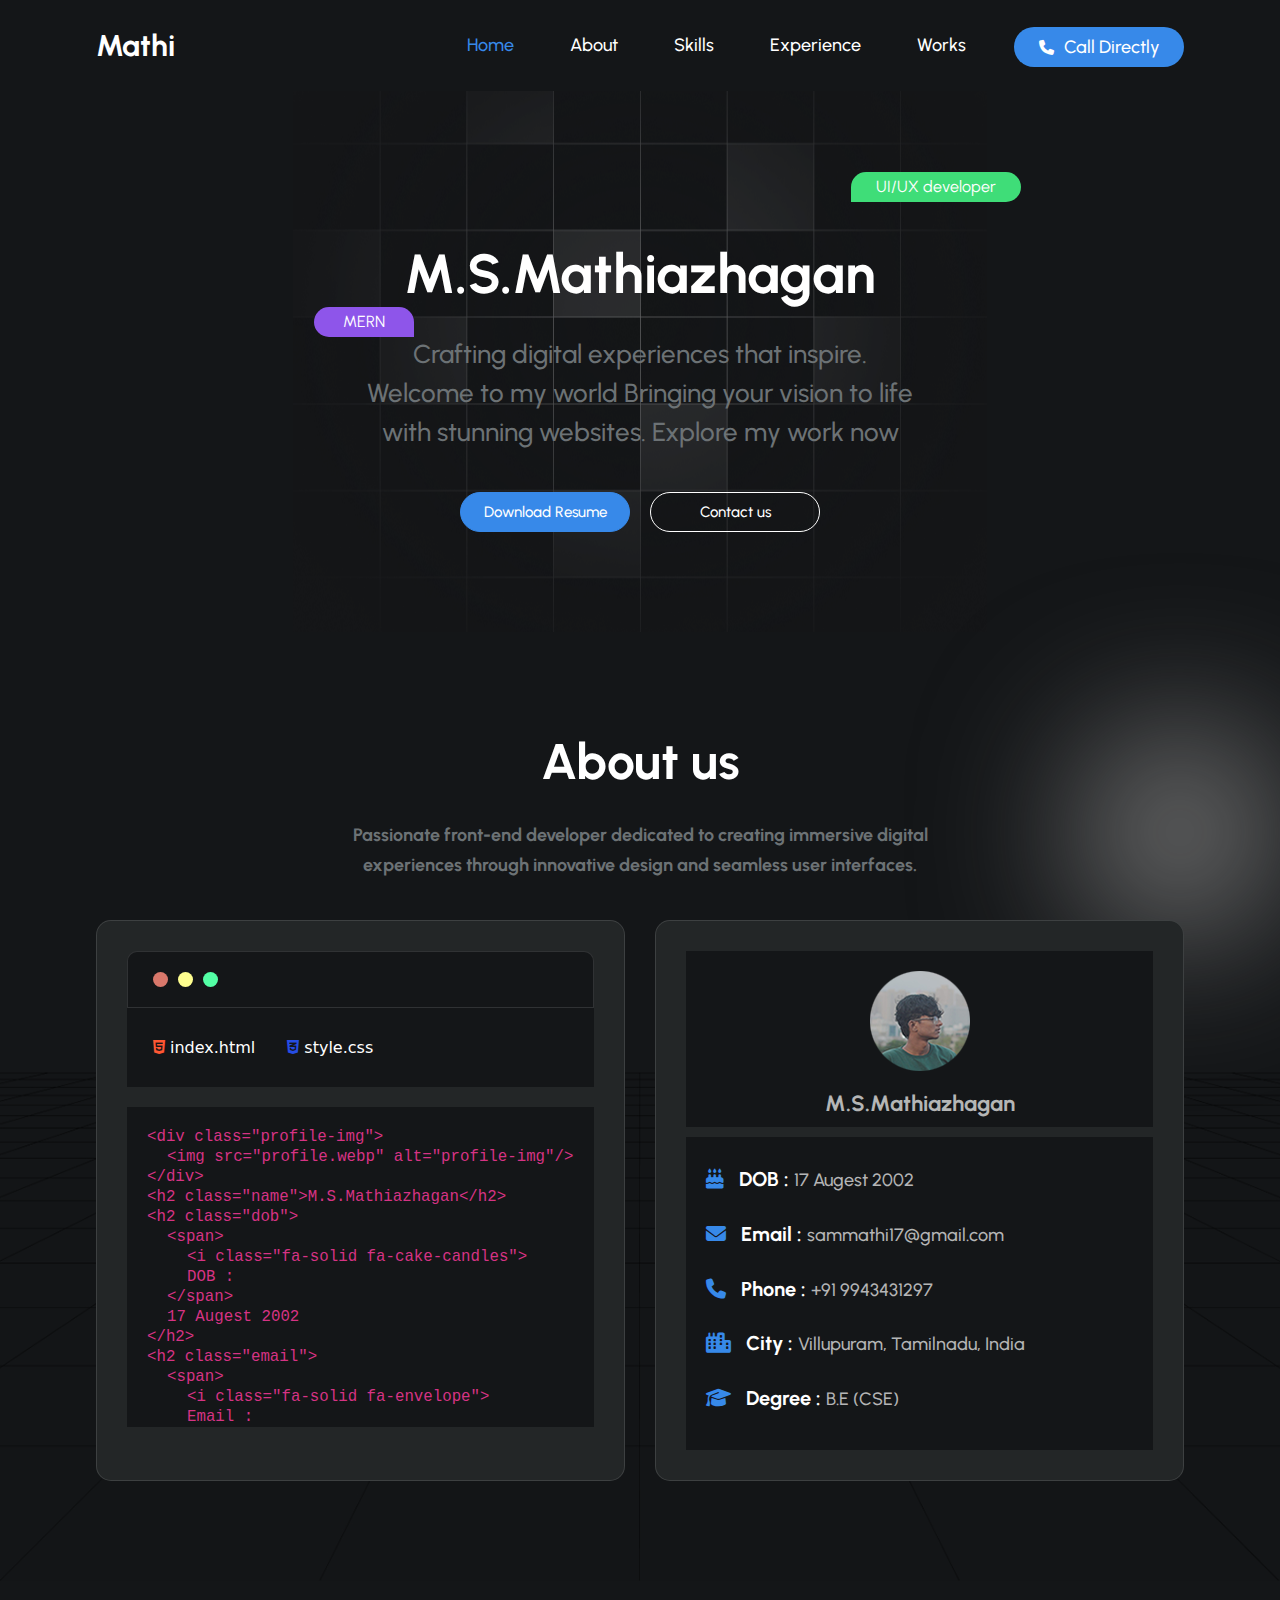
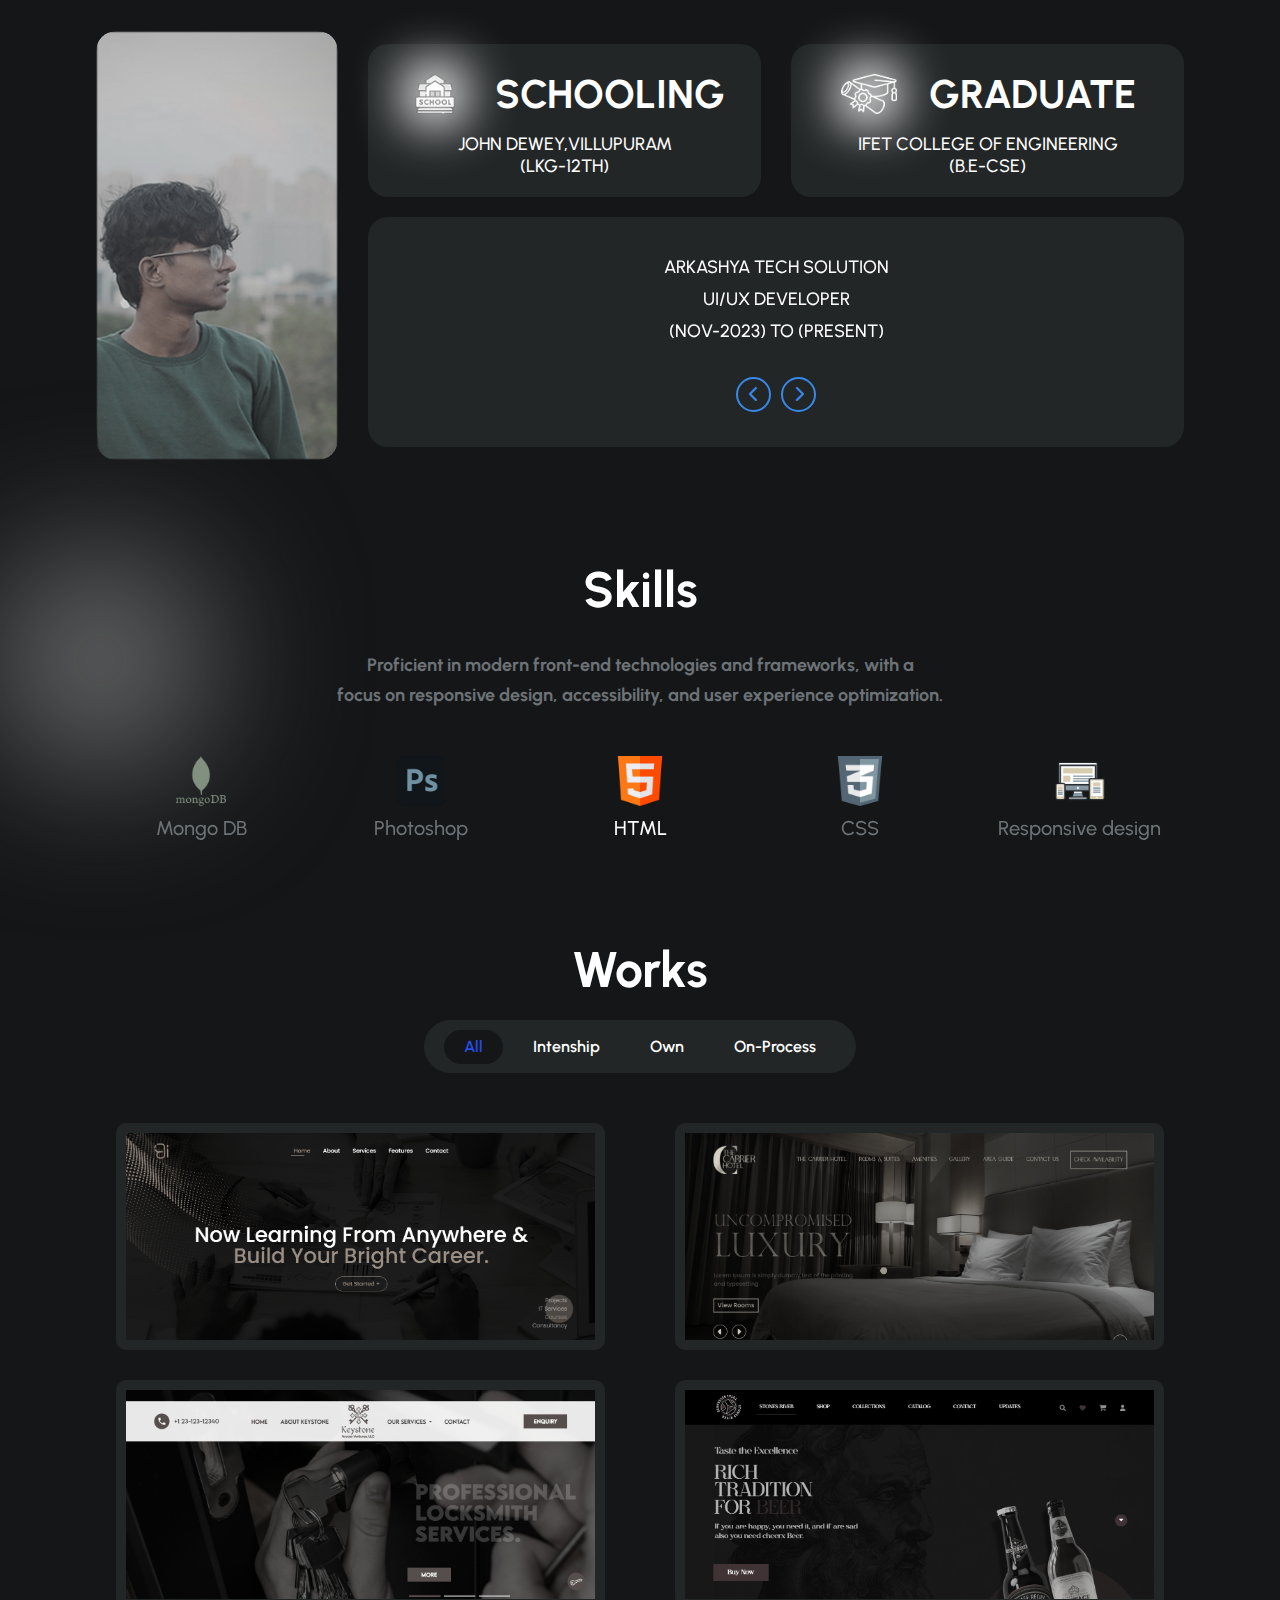
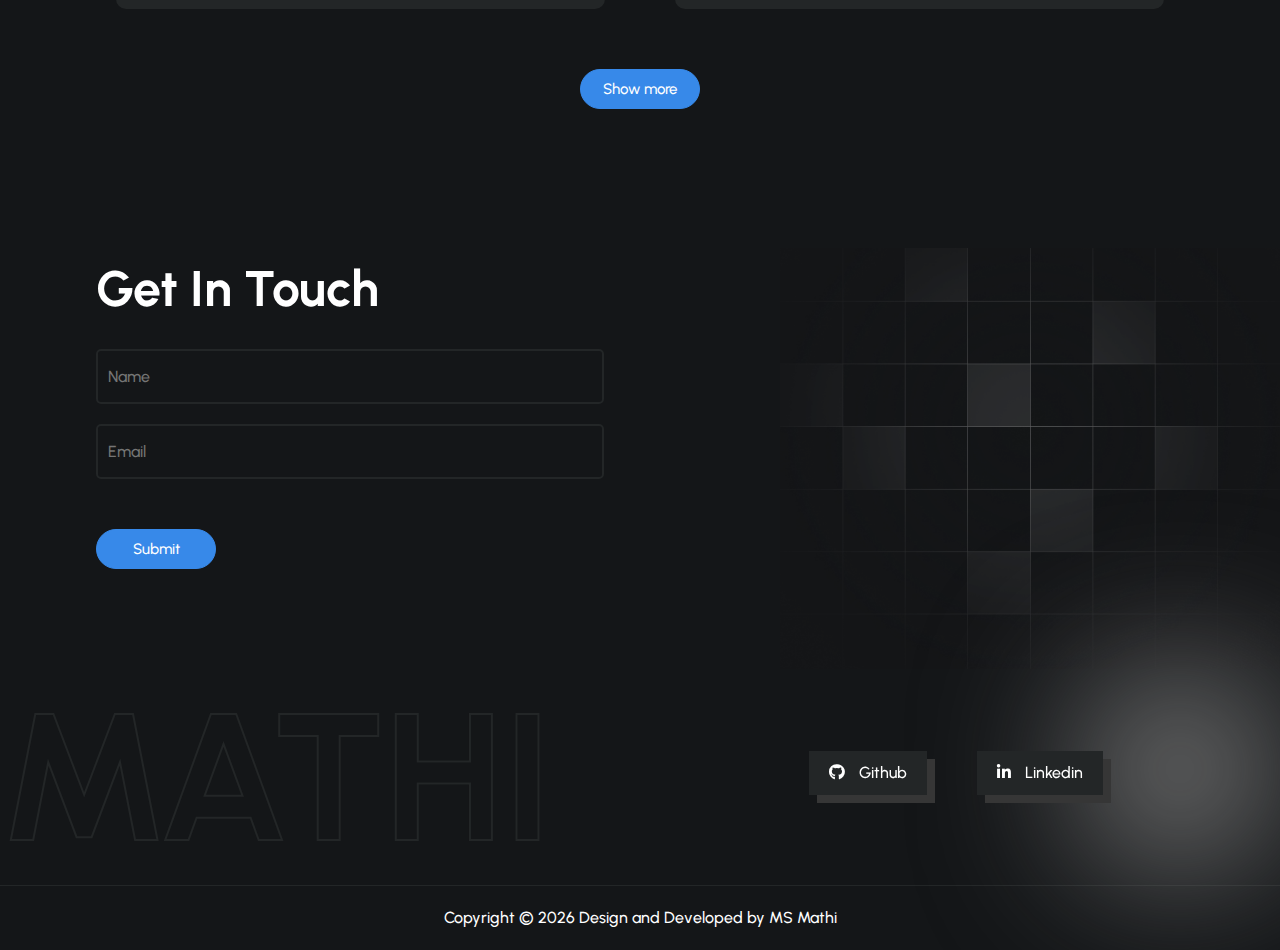
==== commit 5b0488e2: "sidenav" ====
--- a/index.html
+++ b/index.html
@@ -38,14 +38,13 @@
     <div id="preloader">
         <img src="Assests/Images-M/preloader.png" alt="">
     </div>
-
     <header>
         <nav class="navbar navbar-expand-lg bg-body-tertiary">
             <div class="container-fluid">
               <a class="navbar-brand" href="index.html" title="logo">
                 Mathi
               </a>
-              <button class="navbar-toggler" type="button" data-bs-toggle="collapse" data-bs-target="#navbarSupportedContent" aria-controls="navbarSupportedContent" aria-expanded="false" aria-label="Toggle navigation">
+              <button class="navbar-toggler" type="button" >
                 <span class="navbar-toggler-icon">
                     <i class="fa-solid fa-bars-staggered"></i>
                 </span>
@@ -74,16 +73,39 @@
               </div>
             </div>
           </nav>
+          <!-- sidenav  -->
+           <nav class="side-nav">
+            <ul class="side-navlist">
+                <li class="nav-item sidenavmob">
+                  <a class="nav-link" href="#" title="Home">Home</a>
+                </li>
+                <li class="nav-item sidenavmob">
+                  <a class="nav-link act" href="#coding" title="About">About</a>
+                </li>
+                <li class="nav-item sidenavmob">
+                  <a class="nav-link act" href="#skills" title="Skills">Skills</a>
+                </li>
+                <li class="nav-item sidenavmob">
+                  <a class="nav-link act" href="#experience" title="Experience">Experience</a>
+                </li>
+                <li class="nav-item sidenavmob">
+                  <a class="nav-link act" href="#project" title="Projects">Works</a>
+                </li>
+                <div class="closetoggle">
+                    <i class="fa-solid fa-xmark"></i>
+                </div>
+              </ul>
+           </nav>
     </header>
 
     <main>
         <section id="hero">
             <div class="hero-content">
                 <div class="float-one">
-                    <p>Freelancer</p>
+                    <p>MERN</p>
                 </div>
                 <div class="float-two" >
-                    <p>Front-End developer</p>
+                    <p>UI/UX developer</p>
                 </div>
                 <h2 >
                     M.S.Mathiazhagan
@@ -342,11 +364,35 @@
                     <div class="item">
                         <div class="item-box">
                             <div class="skill-img">
+                                <img src="Assests/Images-M/skill-6.png" alt="skill">
+                            </div>
+                            <h3>Responsive design</h3>
+                        </div>
+                    </div>
+                    <div class="item">
+                        <div class="item-box">
+                            <div class="skill-img">
+                                <img src="Assests/Images-M/skill-7.png" alt="skill">
+                            </div>
+                            <h3>PSD Conversion</h3>
+                        </div>
+                    </div>
+                    <div class="item">
+                        <div class="item-box">
+                            <div class="skill-img">
                                 <img src="Assests/Images-M/skill-3.png" alt="skill">
                             </div>
                             <h3>Bootstrap</h3>
                         </div>
                     </div> 
+                    <div class="item">
+                        <div class="item-box">
+                            <div class="skill-img">
+                                <img src="Assests/Images-M/skill-9.png" alt="skill">
+                            </div>
+                            <h3>Tailwind</h3>
+                        </div>
+                    </div>
                     <div class="item">
                         <div class="item-box">
                             <div class="skill-img">
@@ -366,17 +412,17 @@
                     <div class="item">
                         <div class="item-box">
                             <div class="skill-img">
-                                <img src="Assests/Images-M/skill-6.png" alt="skill">
-                            </div>
-                            <h3>Responsive design</h3>
+                                <img src="Assests/Images-M/skill-10.png" alt="skill">
+                            </div>
+                            <h3>Node</h3>
                         </div>
                     </div>
                     <div class="item">
                         <div class="item-box">
                             <div class="skill-img">
-                                <img src="Assests/Images-M/skill-7.png" alt="skill">
-                            </div>
-                            <h3>PSD Conversion</h3>
+                                <img src="Assests/Images-M/skill-11.png" alt="skill">
+                            </div>
+                            <h3>Mongo DB</h3>
                         </div>
                     </div>
                     <div class="item">
@@ -1552,5 +1598,23 @@
           $('.navbar-collapse').collapse('hide');
         });
     </script>
+    <!-- sidenavmob  -->
+     <script>
+        var sidenavmob = document.querySelectorAll(".sidenavmob")
+        var sidenav = document.querySelector(".side-nav")
+        var toggler = document.querySelector(".navbar-toggler")
+        var closetoggle = document.querySelector(".closetoggle")
+        sidenavmob.forEach((data)=>{
+            data.addEventListener("click",(event)=>{
+                sidenav.style.transform="translateX(-100%)"
+            })
+        })
+        toggler.addEventListener("click",()=>{
+                sidenav.style.transform="translateX(0%)"
+        })
+        closetoggle.addEventListener("click",()=>{
+                sidenav.style.transform="translateX(-100%)"
+        })
+     </script>
 </body>
 </html>--- a/Assests/style.css
+++ b/Assests/style.css
@@ -129,7 +129,7 @@
     position: sticky;
     top: 0px;
     background-color:#141618;
-    z-index: 9999999;
+    z-index: 999999999999;
 }
 header .container-fluid{
     width: 85%;
@@ -186,6 +186,42 @@
     color:#ffffff !important;
 }
 
+header .side-nav{
+    width: 100%;
+    height: 100vh;
+    position: fixed;
+    top: 0px;
+    background-color: black;    
+    transition:.5s;
+    transform:translateX(-100%);
+}
+header .side-navlist{
+    list-style-type: none;
+    display: flex;
+    flex-direction: column;
+    align-items: center;
+    justify-content: center;
+    gap: 30px;
+    padding: 0px;
+    width: 100%;
+    height: 100%;
+    position: relative;
+}
+header .side-navlist .closetoggle{
+    width: max-content;
+    height: max-content;
+    position: absolute;
+    top: 10%;
+    font-size: 20px;
+    color: #264de4;
+    right:20%;
+    cursor: pointer;
+}
+header .side-navlist .nav-link {
+    font-size: 24px;
+    font-family: u-Medium;
+    color: #ffffff;
+}
 
 
 #hero{
@@ -1104,7 +1140,7 @@
     display: block;
     border-radius: 50px;
     box-shadow: inset 0 0 0 2px rgba(0, 0, 0, 0.2);
-    z-index: 100000000000;
+    z-index: 999999;
     opacity: 0;
     visibility: hidden;
     transform: translateY(15px);
@@ -1217,11 +1253,12 @@
     width: 100%;
     height: 100vh;
     background-color: #ffffff;
-    z-index: 999999999999999999999999;
+    z-index: 999999999999999;
     position: fixed;
     display: flex;
     align-items: center;
     justify-content: center;
+    top: 0px;
 }
 #preloader img{
     animation: rotate linear infinite 5s;
@@ -1287,7 +1324,7 @@
         flex-direction: column;
     }
 }
-@media(max-width:990px){
+@media(max-width:991px){
     .cursor{
         display: none !important;
     }
@@ -1698,51 +1735,53 @@
         padding: 20px 0px 30px 0px;
         text-align: center;
     }
-    #coding .coding-boxes-one .coding-right .email {
-        background-color: #141618;
-        font-size: 18px;
-        padding: 10px 0px;
-        text-align: left;
-        font-family: u-medium;
-        text-align: center;
-    }
-    #coding .coding-boxes-one .coding-right .dob {
-        background-color: #141618;
-        font-size: 18px;
-        padding: 10px 0px;
-        text-align: center;
-        font-family: u-medium;
-    }
-    #coding .coding-boxes-one .coding-right .phone {
-        background-color: #141618;
-        font-size: 18px;
-        padding: 10px 0px;
-        text-align: center;
-        font-family: u-medium;
-    }
-    #coding .coding-boxes-one .coding-right .city {
-        background-color: #141618;
-        font-size: 16px;
-        padding: 10px 0px;
-        text-align: center;
-        font-family: u-medium;
-    }
-    #coding .coding-boxes-one .coding-right .degree {
-        background-color: #141618;
-        font-size: 18px;
-        padding: 10px 0px;
-        text-align: center;
-        font-family: u-medium;
-    }
+    
     #coding .coding-boxes-one .coding-right h2 span {
         padding-left: 10px;
         padding-right: 5px;
         font-size: 16px;
         font-family: 'U-bold';
         color: #ffffff;
-        display: block;
-    }
-    #coding .coding-boxes-one .coding-right h2 span.semi {
+    }
+    #coding .coding-boxes-one .coding-right .email {
+        background-color: #141618;
+        font-size: 14px;
+        padding: 10px 0px;
+        text-align: left;
+        font-family: u-medium;
+    }
+    #coding .coding-boxes-one .coding-right .dob {
+        background-color: #141618;
+        font-size: 14px;
+        padding: 10px 0px;
+        text-align: left;
+        font-family: u-medium;
+    }
+    #coding .coding-boxes-one .coding-right .phone {
+        background-color: #141618;
+        font-size: 14px;
+        padding: 10px 0px;
+        text-align: left;
+        font-family: u-medium;
+    }
+    #coding .coding-boxes-one .coding-right .city {
+        background-color: #141618;
+        font-size: 14px;
+        padding: 10px 0px;
+        text-align: left;
+        font-family: u-medium;
+    }
+    #coding .coding-boxes-one .coding-right .degree {
+        background-color: #141618;
+        font-size: 14px;
+        padding: 10px 0px;
+        text-align: left;
+        font-family: u-medium;
+    }
+}
+
+@media(max-width:340px){
+    #coding .coding-boxes-one .coding-right h2 span i {
         display: none;
     }
-}
+}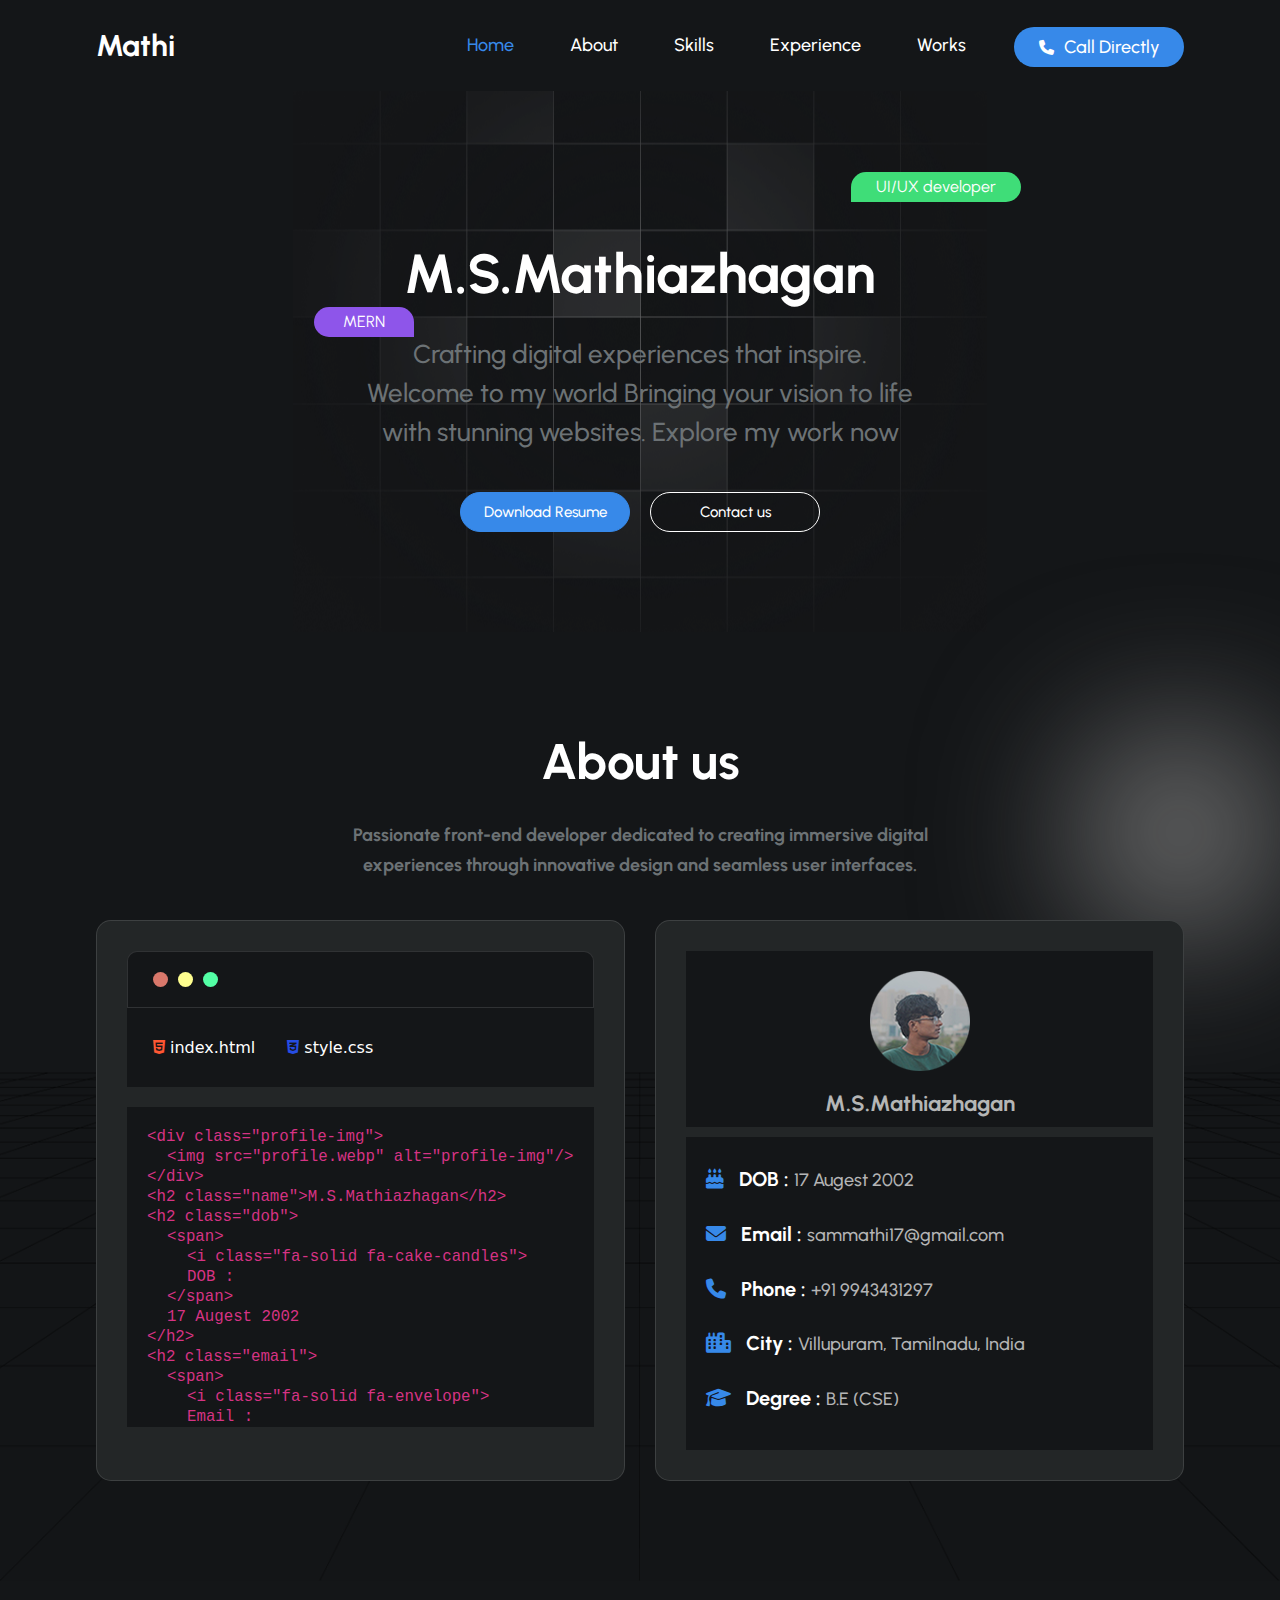
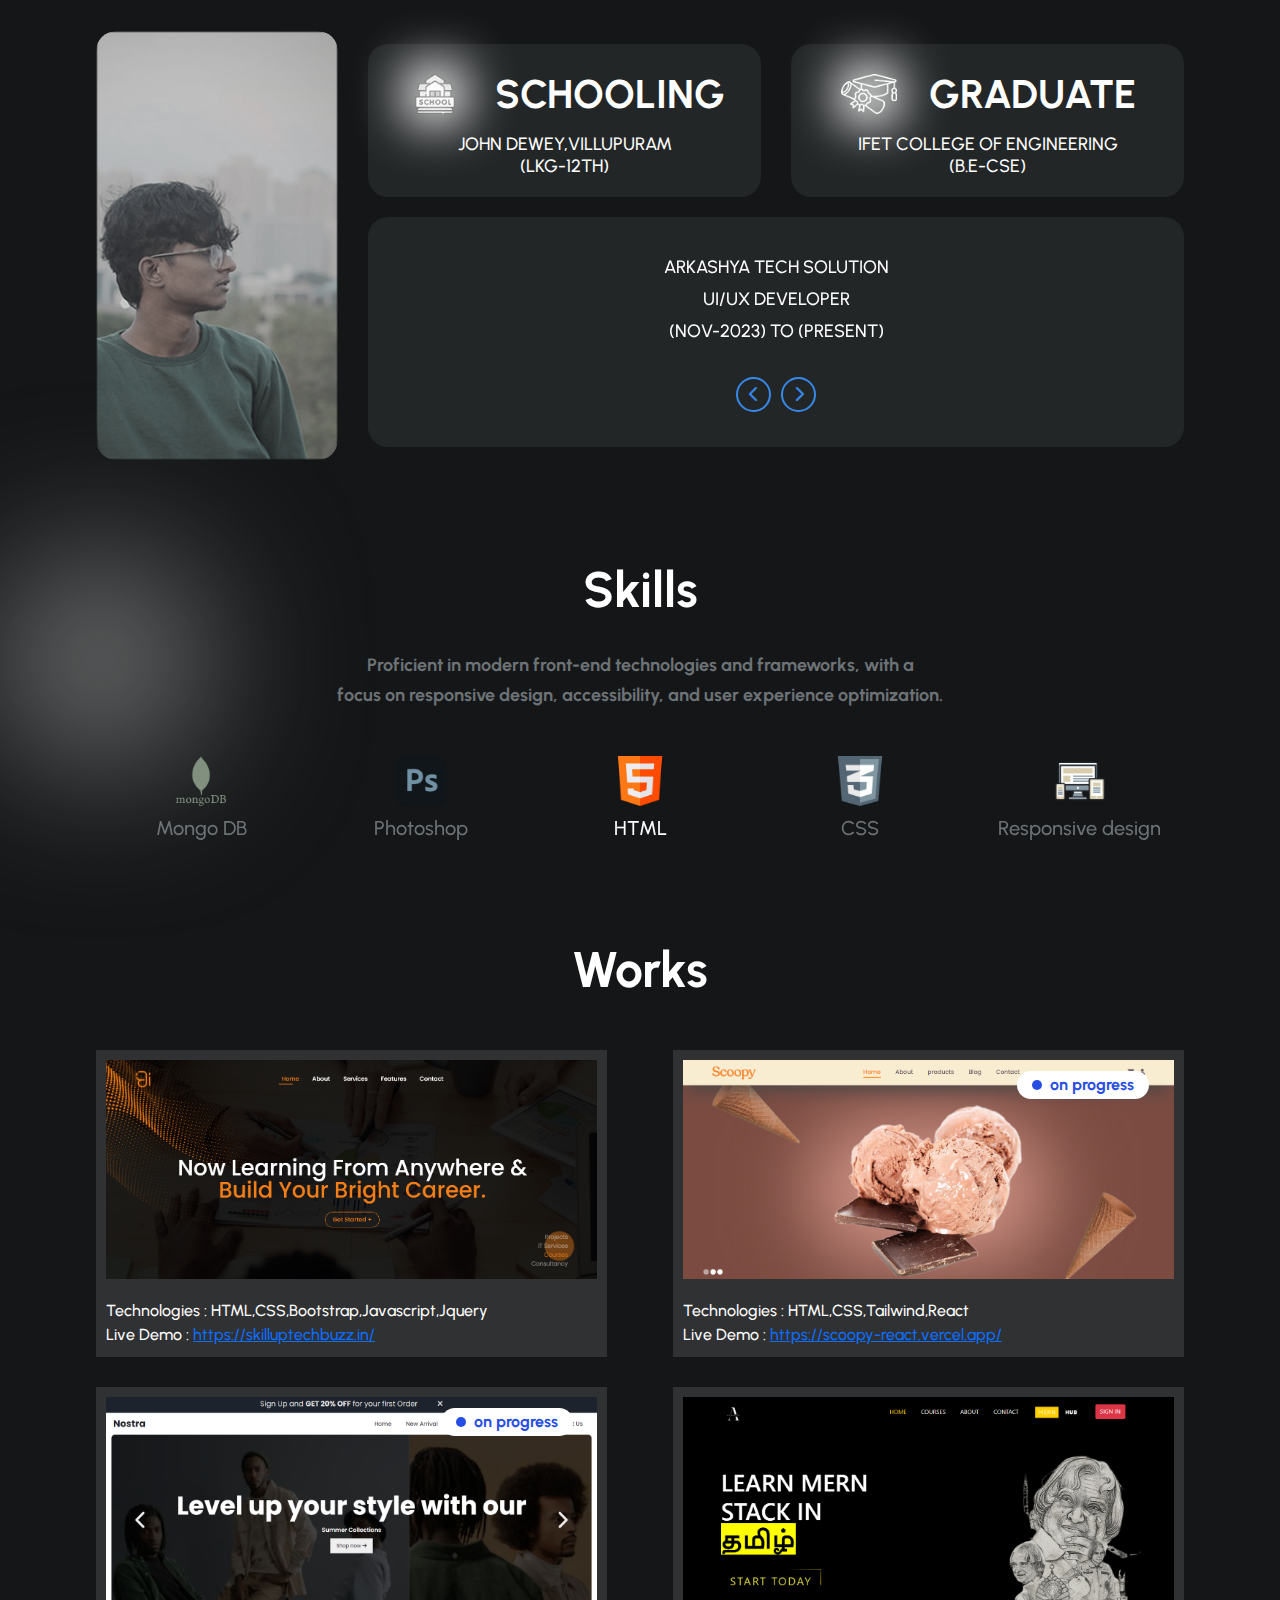
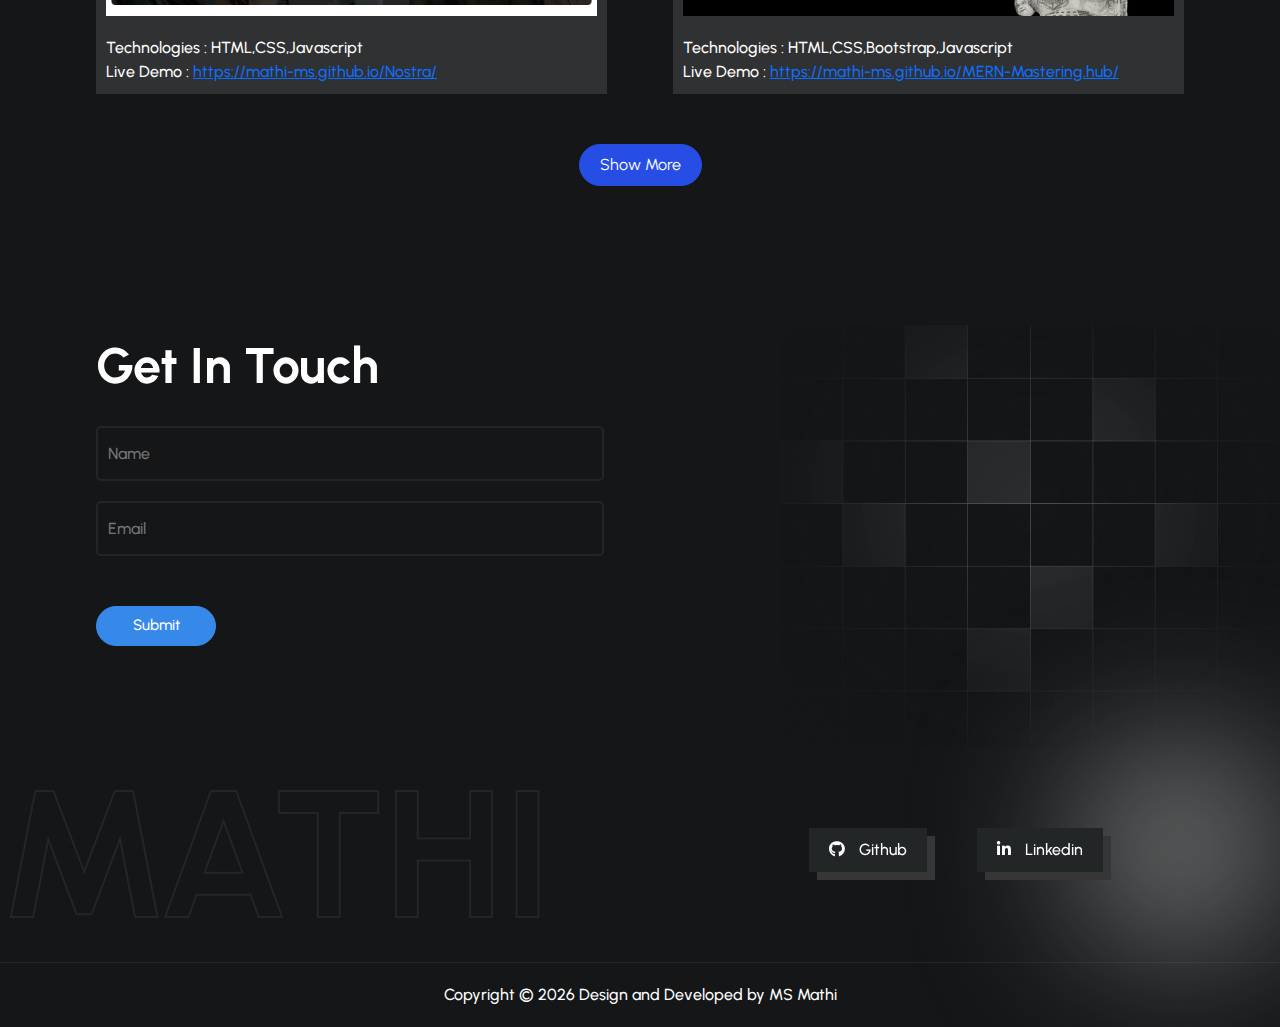
==== commit e9e55396: "works" ====
--- a/index.html
+++ b/index.html
@@ -36,7 +36,7 @@
 </head>
 <body>
     <div id="preloader">
-        <img src="Assests/Images-M/preloader.png" alt="">
+        <img src="Assests/Images-M/preloader.png" alt="preloaded">
     </div>
     <header>
         <nav class="navbar navbar-expand-lg bg-body-tertiary">
@@ -64,7 +64,7 @@
                     <a class="nav-link act" href="#experience" title="Experience">Experience</a>
                   </li>
                   <li class="nav-item">
-                    <a class="nav-link act" href="#project" title="Projects">Works</a>
+                    <a class="nav-link act" href="work.html" title="Projects">Works</a>
                   </li>
                   <li class="nav-item contact">
                     <a class="nav-link" href="tel:+91 9943431297" title="contact"><i class="fa-solid fa-phone"></i>Call Directly</a>
@@ -74,10 +74,10 @@
             </div>
           </nav>
           <!-- sidenav  -->
-           <nav class="side-nav">
+           <nav class="side-nav sideenav">
             <ul class="side-navlist">
                 <li class="nav-item sidenavmob">
-                  <a class="nav-link" href="#" title="Home">Home</a>
+                  <a class="nav-link act active" href="#" title="Home">Home</a>
                 </li>
                 <li class="nav-item sidenavmob">
                   <a class="nav-link act" href="#coding" title="About">About</a>
@@ -89,7 +89,7 @@
                   <a class="nav-link act" href="#experience" title="Experience">Experience</a>
                 </li>
                 <li class="nav-item sidenavmob">
-                  <a class="nav-link act" href="#project" title="Projects">Works</a>
+                  <a class="nav-link act" href="work.html" title="Projects">Works</a>
                 </li>
                 <div class="closetoggle">
                     <i class="fa-solid fa-xmark"></i>
@@ -440,7 +440,7 @@
         <section id="project">
             <div class="project-content">
                 <h2>Works</h2>
-                <ul class="nav nav-tabs" id="myTab" role="tablist">
+                <!-- <ul class="nav nav-tabs" id="myTab" role="tablist">
                     <li class="nav-item" role="presentation">
                       <button class="nav-link active" id="all-tab" data-bs-toggle="tab" data-bs-target="#all-tab-pane" type="button" role="tab" aria-controls="all-tab-pane" aria-selected="true">all</button>
                     </li>
@@ -453,8 +453,8 @@
                     <li class="nav-item" role="presentation">
                       <button class="nav-link" id="process-tab" data-bs-toggle="tab" data-bs-target="#process-tab-pane" type="button" role="tab" aria-controls="process-tab-pane" aria-selected="false">On-process</button>
                     </li>
-                  </ul>
-                  <div class="tab-content" id="myTabContent">
+                </ul>
+                <div class="tab-content" id="myTabContent">
                     <div class="tab-pane fade show active" id="all-tab-pane" role="tabpanel" aria-labelledby="all-tab" tabindex="0">
                         <div class="boxes">
                             
@@ -1254,7 +1254,52 @@
                            
                         </div>
                     </div>
-                  </div>
+                </div> -->
+                <div class="work__boxes">
+                    <div class="work__box">
+                        <div class="work__img">
+                            <img src="Assests/Images-M/work-3.png" alt="works">
+                            <p class="onprogress false">on progress</p>
+                        </div>
+                        <div class="work__content">
+                            <p>Technologies : HTML,CSS,Bootstrap,Javascript,Jquery </p>
+                            <p>Live Demo : <a href="https://skilluptechbuzz.in/" target="_blank" title="link">https://skilluptechbuzz.in/</a></p>
+                        </div>
+                    </div>
+                    <div class="work__box">
+                        <div class="work__img">
+                            <img src="Assests/Images-M/work-29.png" alt="works">
+                            <p class="onprogress true">on progress</p>
+                        </div>
+                        <div class="work__content">
+                            <p>Technologies : HTML,CSS,Tailwind,React </p>
+                            <p>Live Demo : <a href="https://scoopy-react.vercel.app/" target="_blank" title="link">https://scoopy-react.vercel.app/</a></p>
+                        </div>
+                    </div>
+                    <div class="work__box">
+                        <div class="work__img">
+                            <img src="Assests/Images-M/work-25.png" alt="works">
+                            <p class="onprogress true">on progress</p>
+                        </div>
+                        <div class="work__content">
+                            <p>Technologies : HTML,CSS,Javascript </p>
+                            <p>Live Demo : <a href="https://mathi-ms.github.io/Nostra/" target="_blank" title="link">https://mathi-ms.github.io/Nostra/</a></p>
+                        </div>
+                    </div>
+                    <div class="work__box">
+                        <div class="work__img">
+                            <img src="Assests/Images-M/work-20.png" alt="works">
+                            <p class="onprogress false">on progress</p>
+                        </div>
+                        <div class="work__content">
+                            <p>Technologies : HTML,CSS,Bootstrap,Javascript </p>
+                            <p>Live Demo : <a href="https://mathi-ms.github.io/MERN-Mastering.hub/" target="_blank" title="link">https://mathi-ms.github.io/MERN-Mastering.hub/</a></p>
+                        </div>
+                    </div>
+                </div>
+                <a href="work.html" title="Show More" class="workshowmore">
+                    <span>Show More</span>
+                </a>
             </div>
         </section>
 
@@ -1327,6 +1372,12 @@
     <script>
         $(".navbar .nav-item .nav-link.act").on("click", function () {
           $(".navbar").find(".active").removeClass("active");
+          $(this).addClass("active");
+        });
+    </script>
+    <script>
+        $(".sideenav .nav-item .nav-link.act").on("click", function () {
+          $(".sideenav").find(".active").removeClass("active");
           $(this).addClass("active");
         });
     </script>
--- a/Assests/style.css
+++ b/Assests/style.css
@@ -129,7 +129,7 @@
     position: sticky;
     top: 0px;
     background-color:#141618;
-    z-index: 999999999999;
+    z-index: 999999999;
 }
 header .container-fluid{
     width: 85%;
@@ -222,7 +222,12 @@
     font-family: u-Medium;
     color: #ffffff;
 }
-
+header .sideenav .act:hover{
+    color: #3789e9;
+}
+header .sideenav .act.active{
+    color: #3789e9;
+}
 
 #hero{
     background-color: #141618;
@@ -745,7 +750,6 @@
     filter: grayscale(.9);
     transition: 1s;
 }
-
 #project .boxes .box:hover{
     img{
         filter: grayscale(0); 
@@ -772,6 +776,101 @@
         color: grey;
     }
     
+}
+/* --new  */
+#project .work__boxes{
+    display: flex;
+    justify-content: space-between;
+    margin-top:20px;
+    flex-wrap: wrap;
+}
+#project .work__box{
+    flex-basis:47%;
+    display: flex;
+    flex-direction: column;
+    margin-top:30px;
+}
+#project .work__box .work__img{
+    width: 100%;
+    height: 100%;
+    border: solid 10px rgba(104, 104, 104, 0.336);
+    position: relative;
+}
+#project .work__box .work__img img{
+    width: 100%;
+    height: 100%;
+}
+#project .work__content{
+    background-color:rgba(104, 104, 104, 0.336);
+    padding: 10px;
+    color: white;
+}
+#project .work__content p{
+    padding: 0px;
+    margin: 0px;
+    font-family: 'U-medium';
+    font-size: 16px;
+}
+#project .onprogress{
+    padding: 0px;
+    margin: 0px;
+    font-family: 'U-bold';
+    font-size: 16px;
+    background-color:white;
+    padding: 2px 15px;
+    border-radius: 200px;
+    position:absolute;
+    top:5%;
+    right: 5%;
+    color: #264de4;
+    animation: blinke infinite linear 3s;
+}
+#project .onprogress::before{
+    content: '';
+    width:10px;
+    height:10px;
+    display: inline-block;
+    background-color: #264de4;
+    border-radius: 200px;
+    margin-right: 8px;
+}
+#project .onprogress.false{
+    display: none;
+}
+#project .onprogress.true{
+    display: block;
+}
+#project .workshowmore{
+    width:max-content;
+    height: max-content;
+    padding: 8px 20px;
+    font-family: U-Regular;
+    color: white;
+    background-color: #264de4;
+    text-decoration: none;
+    margin: 50px auto 0px auto;
+    display:block;
+    border-radius: 200px;
+    border: solid 1px #264de4;
+    transition: .5s;
+}
+#project .workshowmore:hover{
+    background-color: transparent;
+    color: #264de4;
+}
+@keyframes blinke {
+    0%{
+        opacity:1;
+        transform: scale(1);
+    }
+    0%{
+        opacity:.9;
+        transform: scale(0.9);
+    }
+    100%{
+        opacity:1;
+        transform: scale(1);
+    }
 }
 /* -experience  */
 #experience{
@@ -1249,20 +1348,7 @@
     margin-bottom: 0px;
     
 }
-#preloader{
-    width: 100%;
-    height: 100vh;
-    background-color: #ffffff;
-    z-index: 999999999999999;
-    position: fixed;
-    display: flex;
-    align-items: center;
-    justify-content: center;
-    top: 0px;
-}
-#preloader img{
-    animation: rotate linear infinite 5s;
-}
+
 @media(max-width:1200px){
     #hero .hero-content .float-one {
         position: absolute;
@@ -1302,6 +1388,14 @@
         width: 50%;
     }
 }
+@media(max-width:1000px){
+    #project .work__box{
+        flex-basis:100%;
+        display: flex;
+        flex-direction: column;
+        margin-top:30px;
+    }
+}
 @media(max-width:993px){
     #coding .coding-boxes-one {
         margin-top: 40px;
@@ -1391,6 +1485,9 @@
     }
 }
 @media(max-width:650px){
+    header{
+        box-shadow: rgba(134, 134, 134, 0.219) 0px 5px 15px;
+    }
     header .container-fluid {
         width: 90%;
         margin: 0px auto;
@@ -1784,4 +1881,19 @@
     #coding .coding-boxes-one .coding-right h2 span i {
         display: none;
     }
+}
+
+#preloader{
+    width: 100%;
+    height: 100vh;
+    background-color: #ffffff;
+    position: fixed;
+    display: flex;
+    align-items: center;
+    justify-content: center;
+    top: 0px;
+    z-index: 9999999999999;
+}
+#preloader img{
+    animation: rotate linear infinite 5s;
 }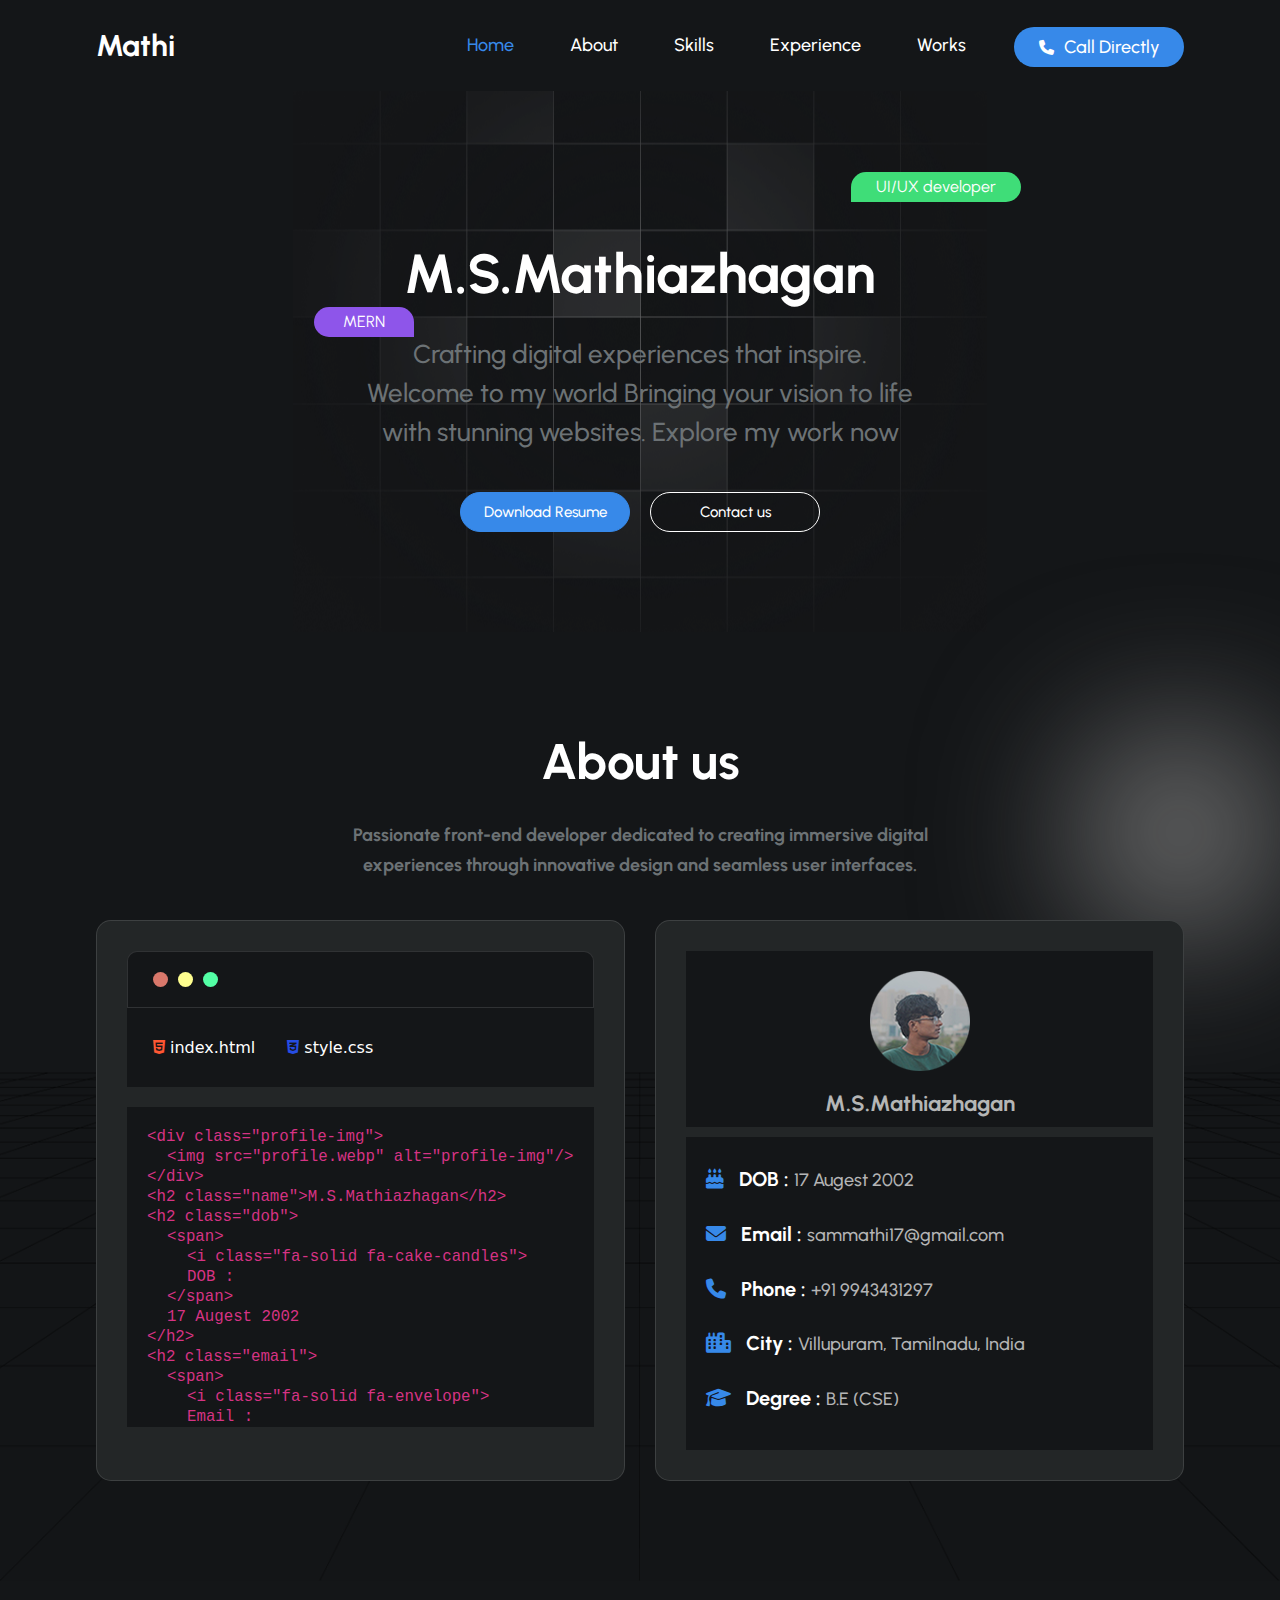
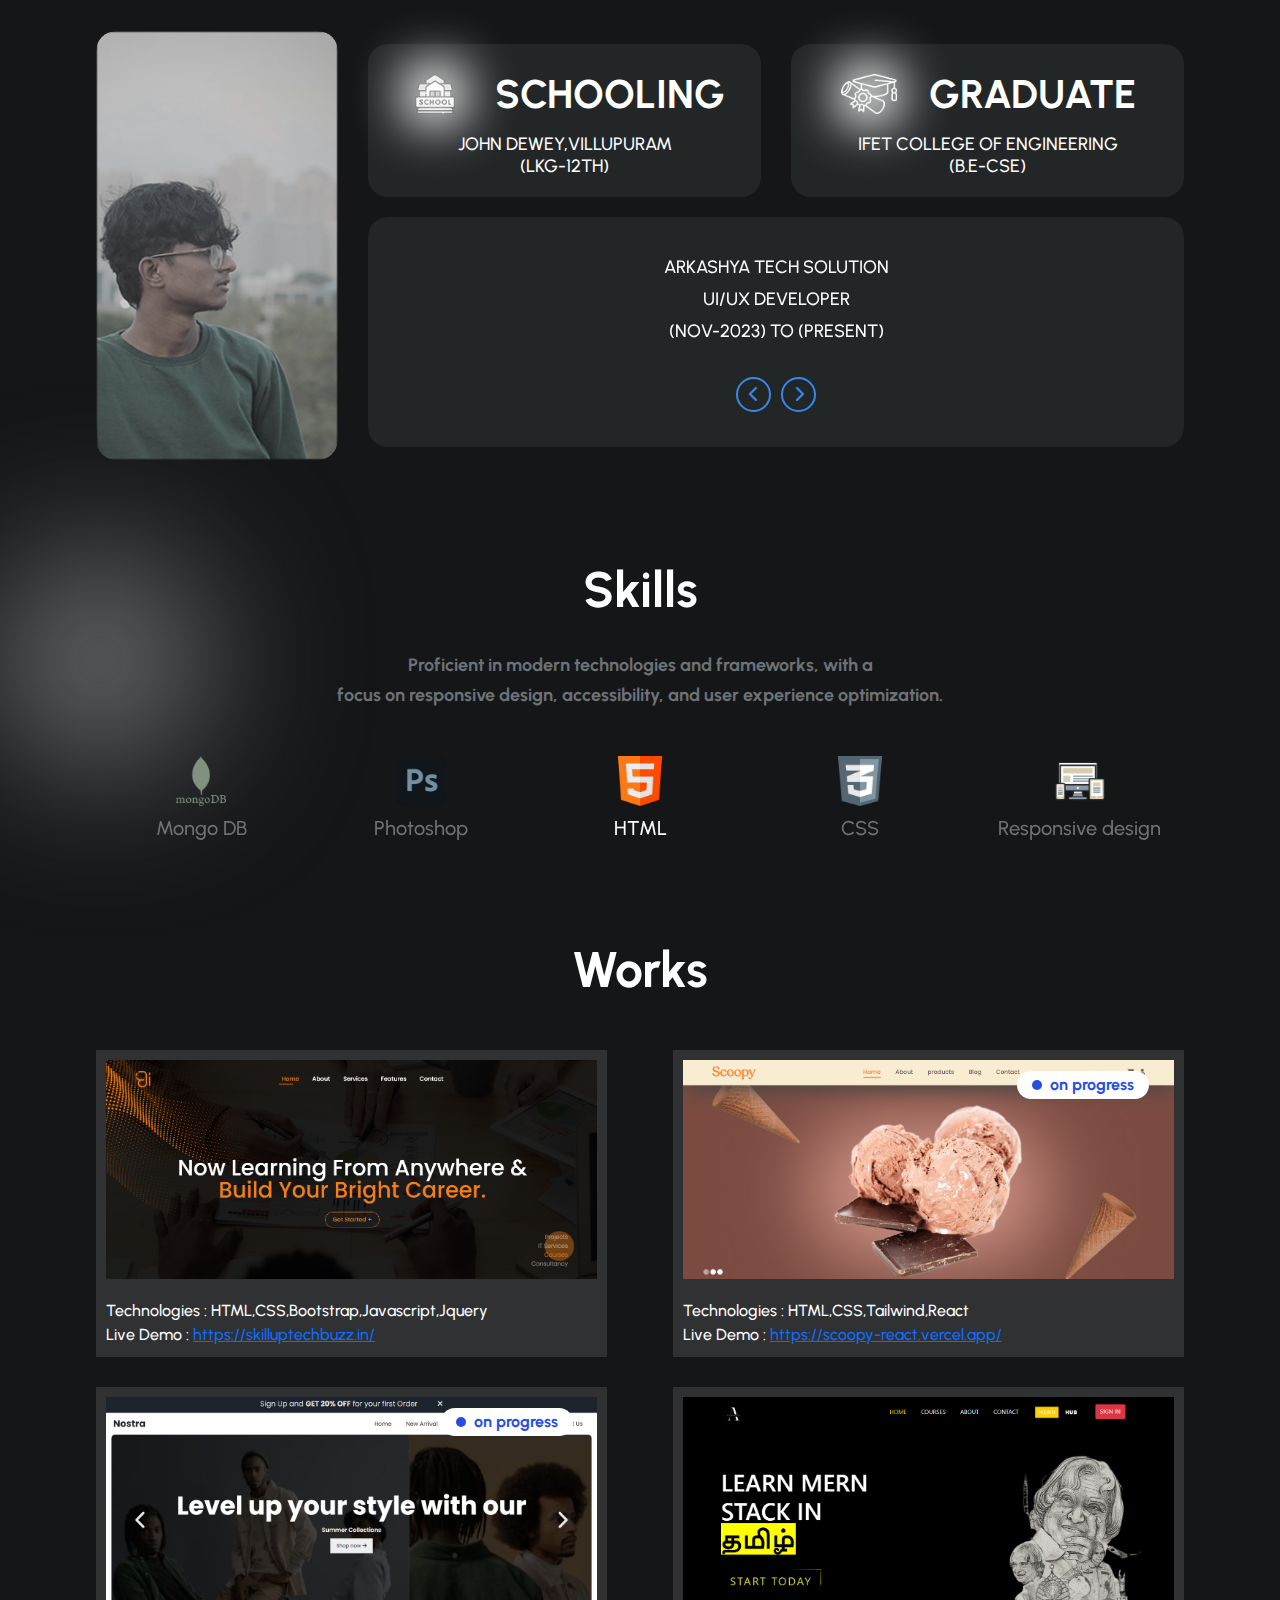
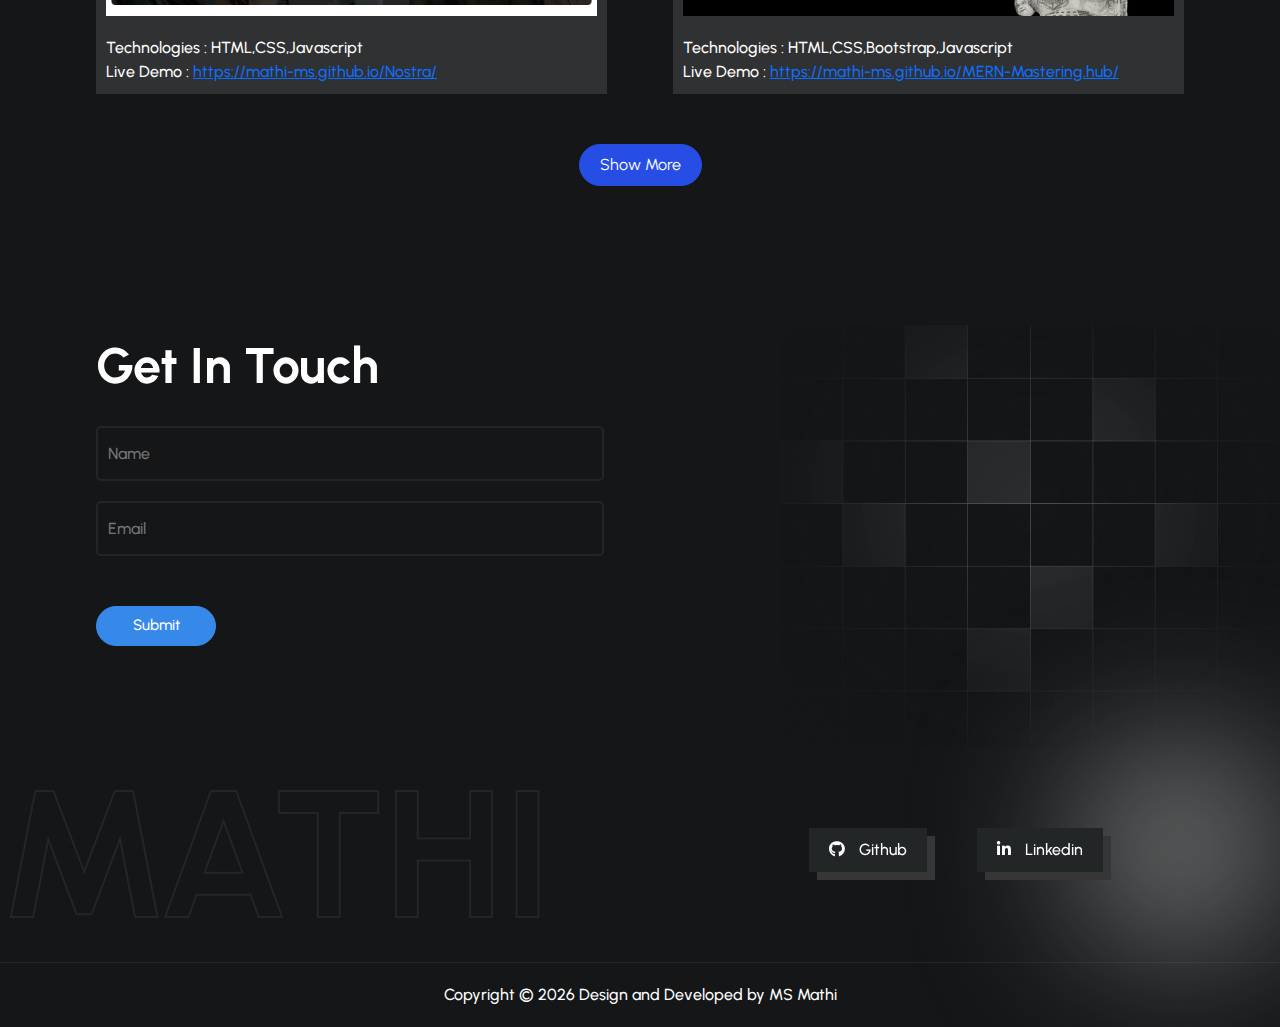
==== commit 6ab3300f: "sidenav work" ====
--- a/index.html
+++ b/index.html
@@ -76,6 +76,26 @@
           <!-- sidenav  -->
            <nav class="side-nav sideenav">
             <ul class="side-navlist">
+                <li>
+                    <img src="Assests/Images-M/profile.png" alt="profile">
+                </li>
+                <li>
+                    <a class="namee" href="javascript:void" title="name">M.S.Mathi</a>
+                </li>
+                <li class="sidenavicons">
+                    <a href="https://github.com/Mathi-MS"  target="_blank" title="github">
+                        <i class="fa-brands fa-github"></i>
+                    </a>
+                    <a href="https://www.linkedin.com/in/mathiazhagan-ms/"  target="_blank" title="linkedin">
+                        <i class="fa-brands fa-linkedin-in"></i>
+                    </a>
+                    <a href="https://api.whatsapp.com/send?phone=9943431297" title="whatsapp" target="_blank">
+                        <i class="fa-brands fa-whatsapp"></i>
+                    </a>
+                    <a href="mailto:sammathi17@gmail.com" title="mail" target="_blank">
+                        <i class="fa-regular fa-envelope"></i>
+                    </a>
+                </li>
                 <li class="nav-item sidenavmob">
                   <a class="nav-link act active" href="#" title="Home">Home</a>
                 </li>
@@ -341,7 +361,7 @@
             <div class="skills-content">
                 <h2>Skills</h2>
                 <p>
-                    Proficient in modern front-end technologies and frameworks, with a <br>
+                    Proficient in modern  technologies and frameworks, with a <br>
                     focus on responsive design, accessibility, and user experience optimization.
                 </p>
                 <div class="owl-carousel owl-theme skill-owl">
--- a/Assests/style.css
+++ b/Assests/style.css
@@ -201,7 +201,7 @@
     flex-direction: column;
     align-items: center;
     justify-content: center;
-    gap: 30px;
+    gap: 0px;
     padding: 0px;
     width: 100%;
     height: 100%;
@@ -227,6 +227,34 @@
 }
 header .sideenav .act.active{
     color: #3789e9;
+}
+header .sidenavicons a{
+    text-decoration: none;
+    width:40px;
+    height:40px;
+    display: inline-block;
+    display: flex;
+    align-items: center;
+    justify-content: center;
+    background-color: #363636;
+    border-radius: 200px;
+    font-size: 20px;
+    margin: 20px 0px;
+    color: white;
+}
+header .sidenavicons {
+    display: flex;
+    align-items: center;
+    justify-content: center;
+    gap: 10px;
+}
+header .namee {
+    font-family: U-semibold;
+    color: white;
+    text-decoration: none;
+    font-size: 30px;
+    padding: 0px;
+    margin: 0px;
 }
 
 #hero{
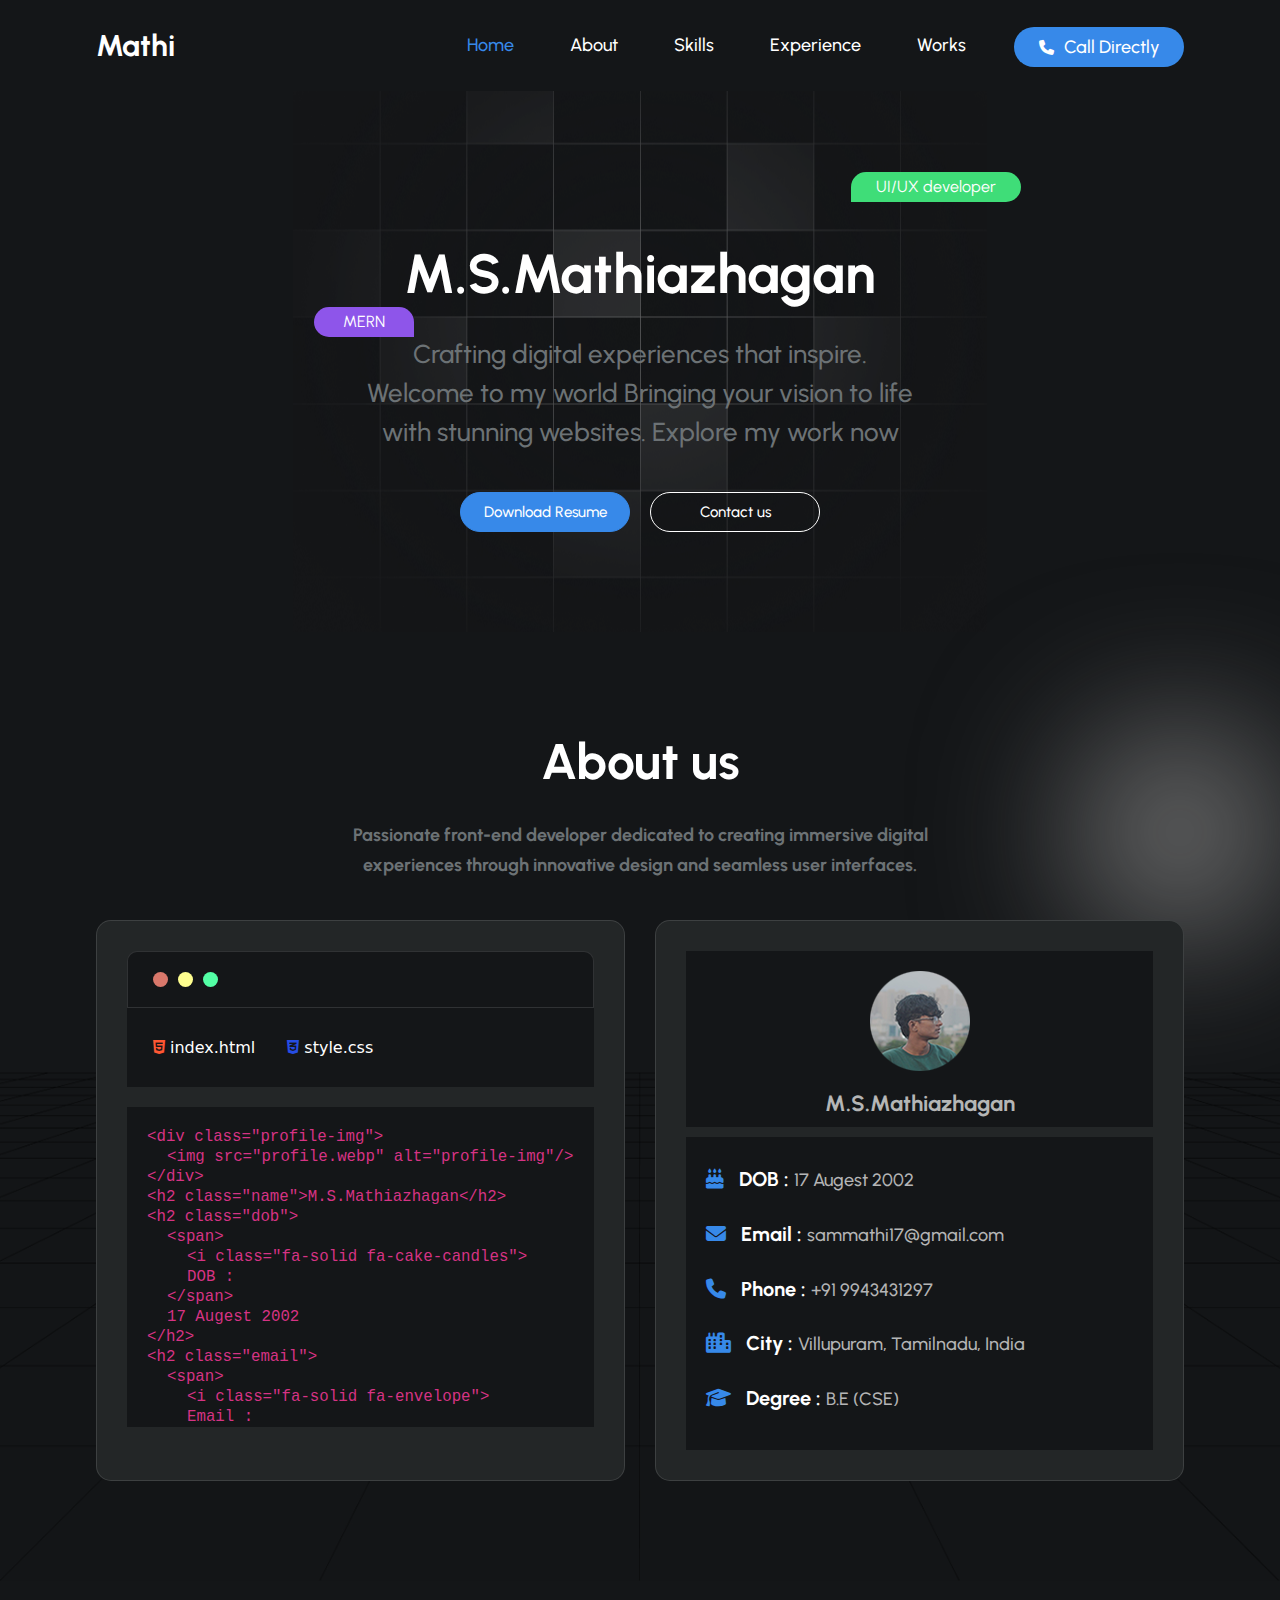
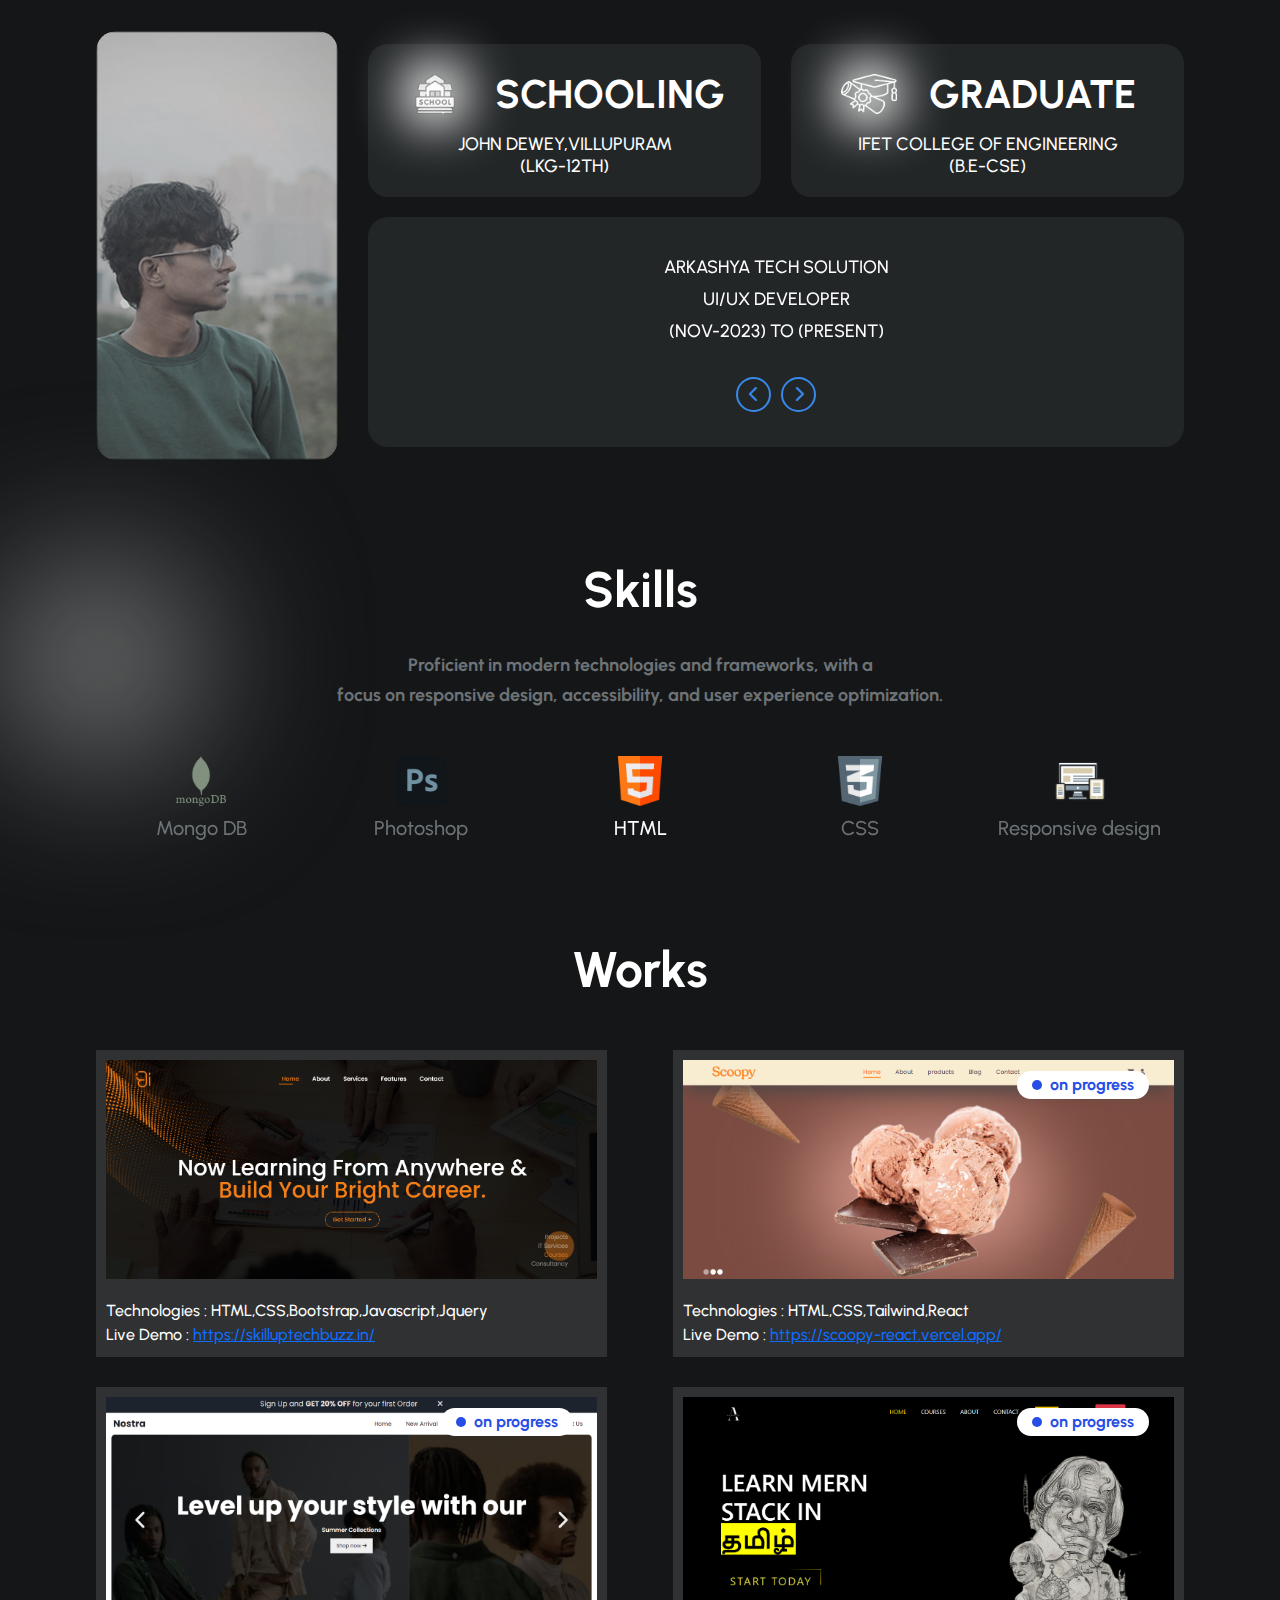
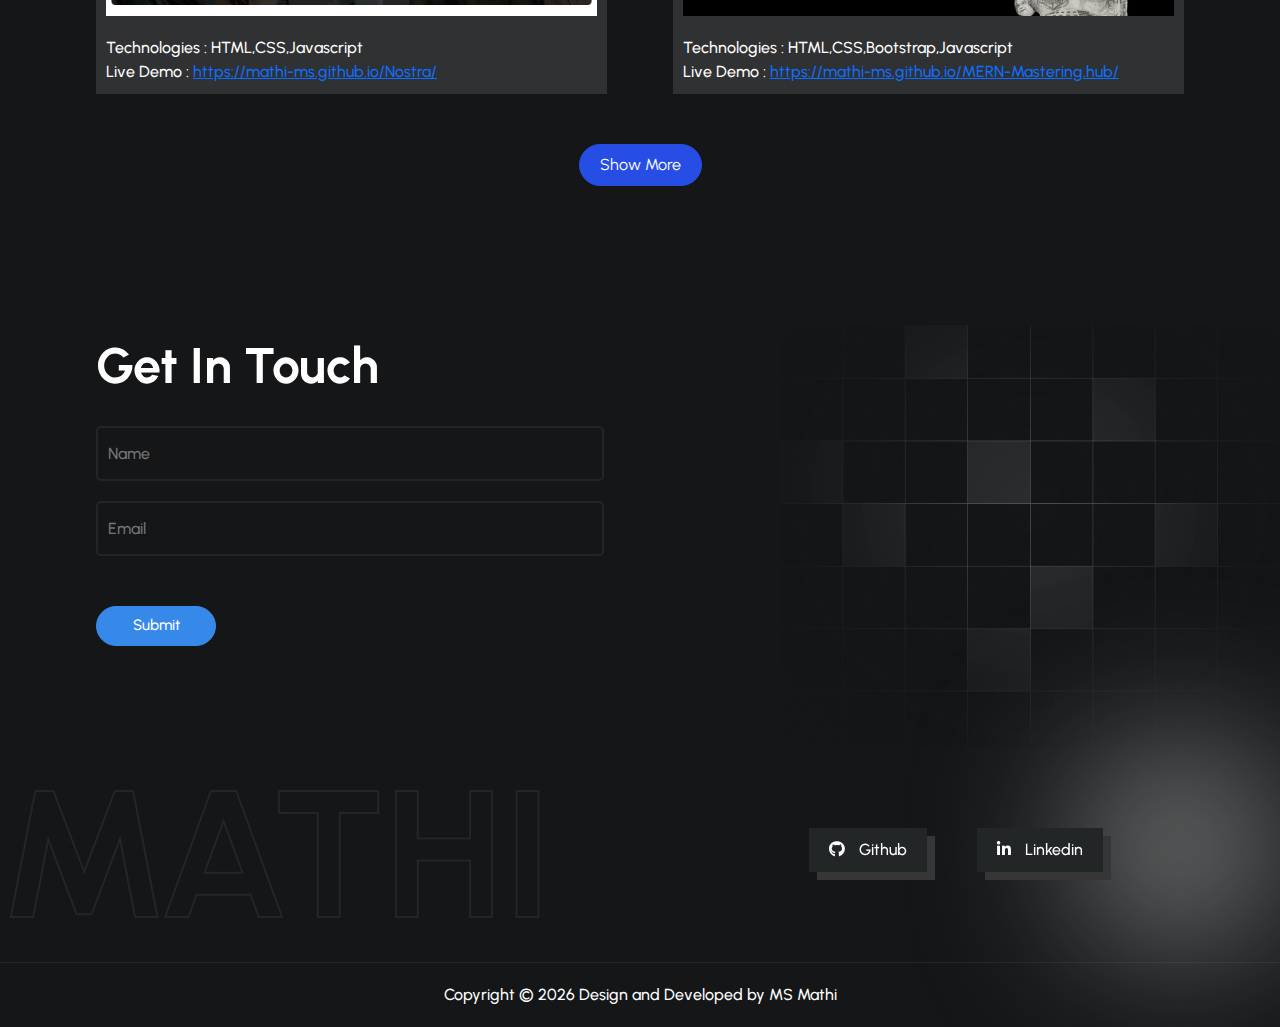
==== commit f8b1ff5f: "work page script" ====
--- a/index.html
+++ b/index.html
@@ -1309,7 +1309,7 @@
                     <div class="work__box">
                         <div class="work__img">
                             <img src="Assests/Images-M/work-20.png" alt="works">
-                            <p class="onprogress false">on progress</p>
+                            <p class="onprogress true">on progress</p>
                         </div>
                         <div class="work__content">
                             <p>Technologies : HTML,CSS,Bootstrap,Javascript </p>
--- a/Assests/style.css
+++ b/Assests/style.css
@@ -1621,6 +1621,31 @@
         position: absolute;
     }    
 }
+@media(max-width:550px){
+    #project .onprogress {
+        padding: 0px;
+        margin: 0px;
+        font-family: 'U-bold';
+        font-size: 12px;
+        background-color: white;
+        padding: 2px 15px;
+        border-radius: 200px;
+        position: absolute;
+        top: 15%;
+        right: 5%;
+        color: #264de4;
+        animation: blinke infinite linear 3s;
+    }
+    #project .onprogress::before {
+        content: '';
+        width: 5px;
+        height: 5px;
+        display: inline-block;
+        background-color: #264de4;
+        border-radius: 200px;
+        margin-right: 3px;
+    }
+}
 @media(max-width:500px){
     #hero .hero-content h2 {
         font-size: 45px;
@@ -1924,4 +1949,175 @@
 }
 #preloader img{
     animation: rotate linear infinite 5s;
+}
+
+/* --Workspage--  */
+#workbanner{
+    background: url(../Assests/Images-M/workimage.jfif);
+    height: 400px;
+    background-repeat: no-repeat;
+    background-size: 100% 100%;
+    display: flex;
+    align-items: center;
+    justify-content: center;
+}
+#workbanner .overlay{
+    width: 100%;
+    height: 100%;
+    background-color: rgba(0, 0, 0, 0.842);
+    position: absolute;
+    top: 0px;
+}
+#workbanner h1{
+    font-size: 180px;
+    font-family: u-bold;
+    /* -webkit-text-fill-color: transparent;
+    -webkit-text-stroke-width: 2px;
+    -webkit-text-stroke-color: #232627; */
+    color: white;
+    position: relative;
+    z-index: 9;
+    text-transform: uppercase;
+}
+.mainwork{
+    padding: 50px 0px;
+    margin: 0px auto;
+    width: 85%;
+}
+#works{
+    display: flex;
+    color: #ffffff;
+    z-index: 9999;
+    position: relative;
+    justify-content: space-between;
+    flex-wrap: wrap;
+}
+#works .workbox{
+    flex-basis: 47%;
+    display: flex;
+    flex-direction: column;
+    margin-top: 30px;
+}
+#works .workbox .workboximg{
+    width:100%;
+    height: 100%;
+    border: solid 10px rgba(49, 49, 49, 0.733);
+    position: relative;
+}
+#works .workbox .workboximg img{
+    width:100%;
+    height: 100%;
+}
+#works .workbox .workboximg p{
+    position:absolute;
+    top: 10%;
+    right: 10%;
+    font-family: U-bold;
+    font-size: 16px;
+    background-color: white;
+    color: #264de4;
+    padding: 2px 10px;
+    border-radius: 200px;
+    animation: blinke infinite linear 3s;
+}
+#works .workbox .workboximg p::before{
+    content: '';
+    display: inline-block;
+    width: 10px;
+    height: 10px;
+    background-color: #264de4;
+    border-radius: 200px;
+    margin-right: 10px;
+}
+#works .workbox .workboximg .true{
+    display: block;
+}
+#works .workbox .workboximg .false{
+    display: none;
+}
+#works .workboxcontent{
+    background-color: #232627;
+    padding:0px 15px 15px 15px;
+}
+#works .workboxcontent p{
+    margin: 0px;
+    font-family: U-medium;
+    font-size: 16px;
+}
+
+@media (max-width:1000px){
+    #works .workbox{
+        flex-basis: 100%;
+        display: flex;
+        flex-direction: column;
+        margin-top: 30px;
+    }
+}
+@media (max-width:820px){
+    #workbanner h1 {
+        font-size: 150px;
+        font-family: u-bold;
+        color: white;
+        position: relative;
+        z-index: 9;
+        text-transform: uppercase;
+    }
+}
+@media (max-width:600px){
+    #workbanner h1 {
+        font-size: 110px;
+        font-family: u-bold;
+        color: white;
+        position: relative;
+        z-index: 9;
+        text-transform: uppercase;
+    }
+}
+@media (max-width:550px){
+    #workbanner h1 {
+        font-size: 60px;
+        font-family: u-bold;
+        color: white;
+        position: relative;
+        z-index: 9;
+        text-transform: uppercase;
+    }
+    #workbanner {
+        height: 250px;
+    }
+    #works .workboxcontent p {
+        margin: 0px;
+        font-family: U-medium;
+        font-size: 14px;
+    }
+    #works .workbox .workboximg p {
+        position: absolute;
+        top: 15%;
+        right: 5%;
+        font-family: U-bold;
+        font-size: 10px;
+        background-color: white;
+        color: #264de4;
+        padding: 2px 10px;
+        border-radius: 200px;
+        animation: blinke infinite linear 3s;
+    }
+    #works .workbox .workboximg p::before {
+        content: '';
+        display: inline-block;
+        width: 5px;
+        height: 5px;
+        background-color: #264de4;
+        border-radius: 200px;
+        margin-right: 3px;
+    }
+}
+@media (max-width:350px){
+    #works .workbox {
+        flex-basis: 100%;
+        display: flex;
+        flex-direction: column;
+        margin-top: 30px;
+        width: 100%;
+    }
 }